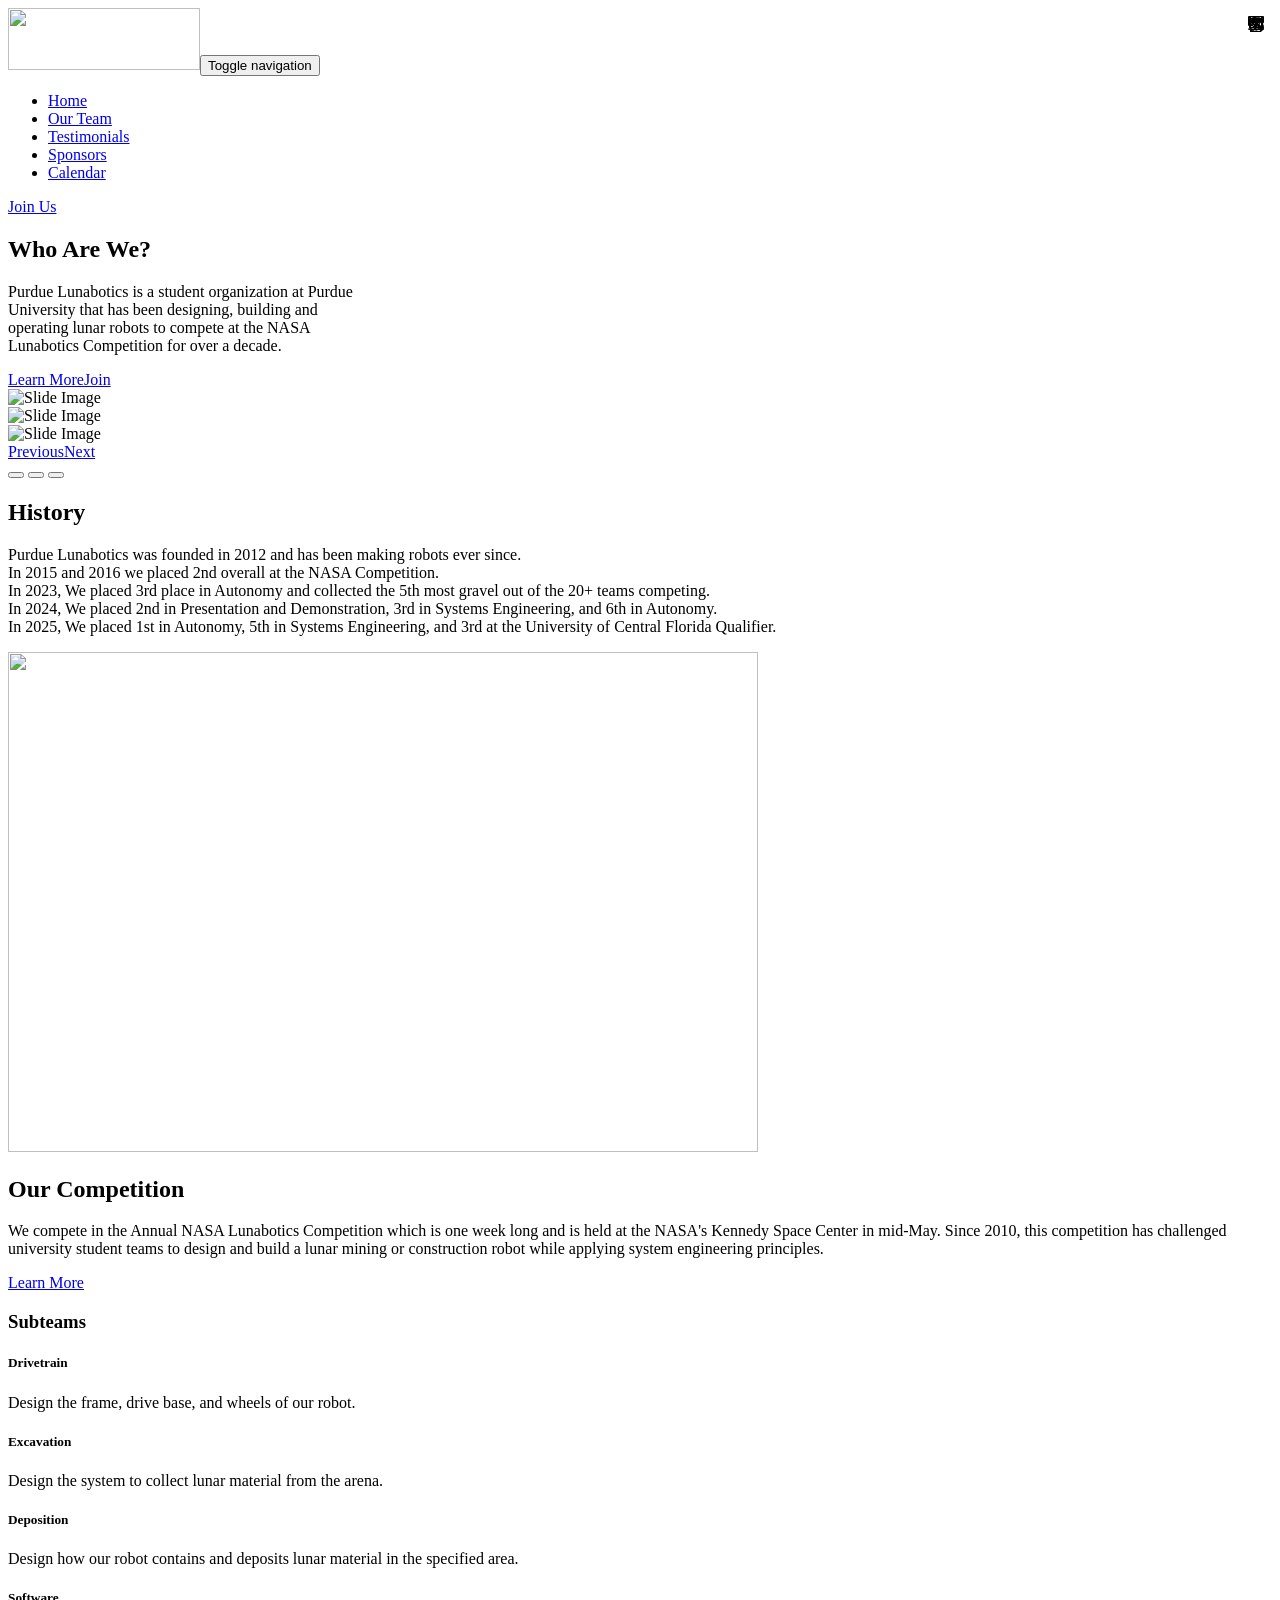
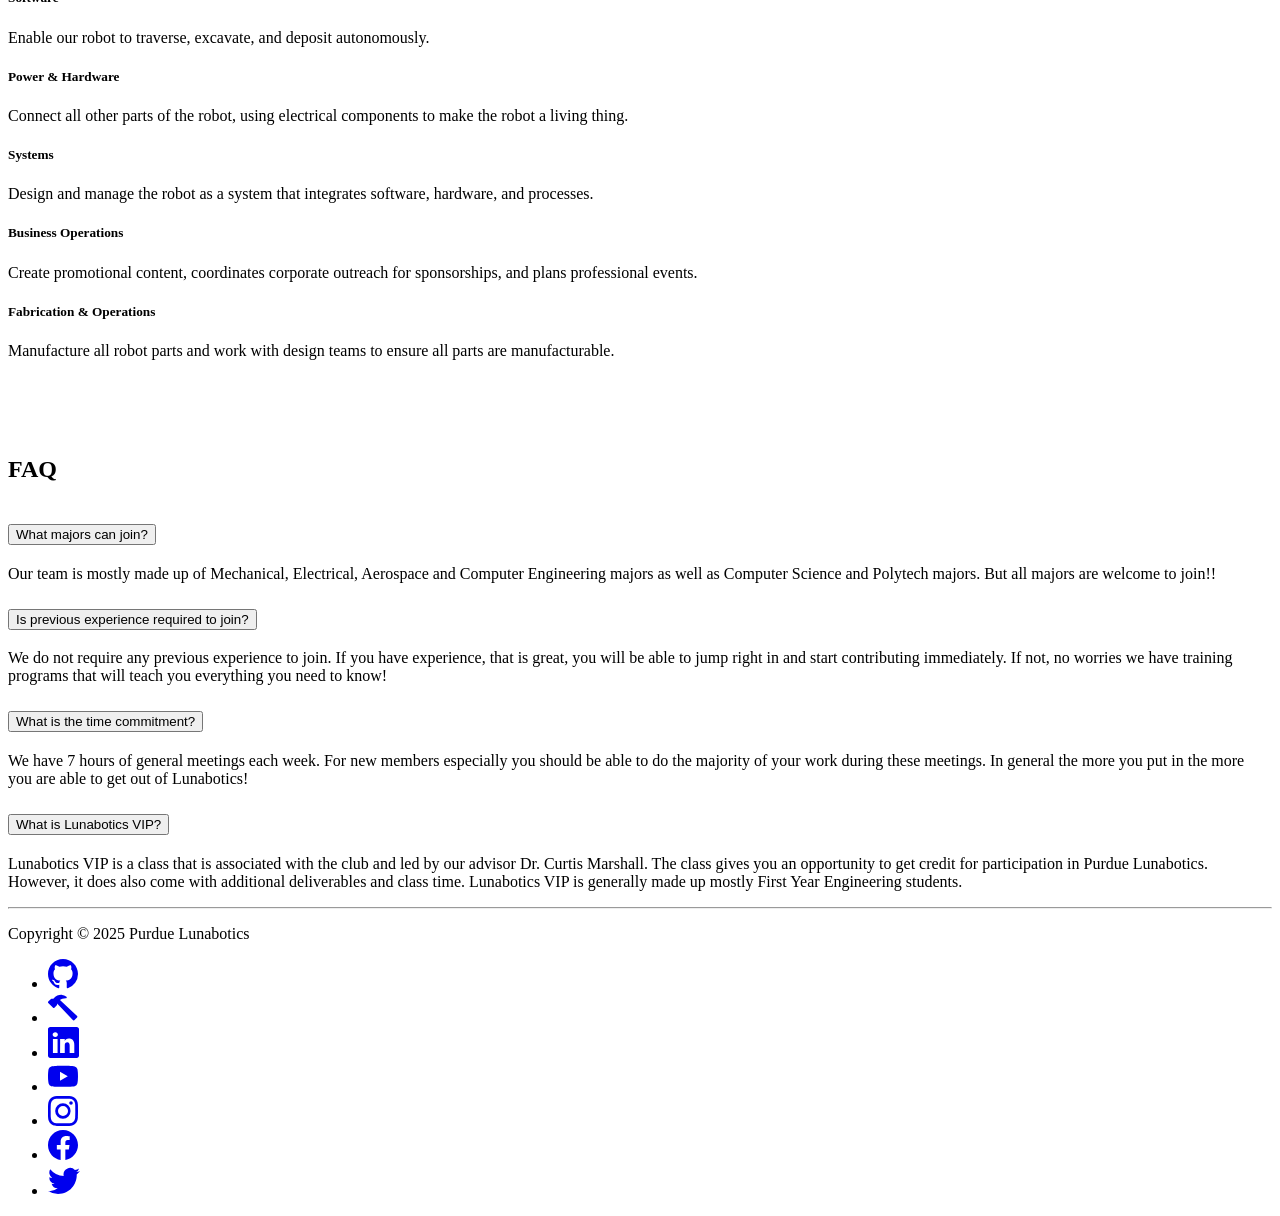
==== index.html @ c5414cf0 "add calendar and github" ====
<!DOCTYPE html>
<html data-bs-theme="light" lang="en">

<head>
    <meta charset="utf-8">
    <meta name="viewport" content="width=device-width, initial-scale=1.0, shrink-to-fit=no">
    <title>Home - Purdue Lunabotics</title>
    <link rel="canonical" href="https://web.ics.purdue.edu/~lunabot/">
    <meta property="og:url" content="https://web.ics.purdue.edu/~lunabot/">
    <meta name="description" content="We are the Purdue University team competing in the NASA Lunabotics Competition, an annual moon mining rover challenge. ">
    <meta property="og:image" content="https://web.ics.purdue.edu/~lunabot/assets/img/Luna Logo Square (1).png">
    <script type="application/ld+json">
        {
            "@context": "http://schema.org",
            "@type": "WebSite",
            "name": "Purdue Lunabotics",
            "url": "https://web.ics.purdue.edu/~lunabot"
        }
    </script>
    <link rel="icon" type="image/png" sizes="960x960" href="assets/img/Luna%20Logo%20Square%20(1).png">
    <link rel="icon" type="image/png" sizes="960x960" href="assets/img/Luna%20Logo%20Square%20(1).png" media="(prefers-color-scheme: dark)">
    <link rel="icon" type="image/png" sizes="960x960" href="assets/img/Luna%20Logo%20Square%20(1).png">
    <link rel="icon" type="image/png" sizes="960x960" href="assets/img/Luna%20Logo%20Square%20(1).png" media="(prefers-color-scheme: dark)">
    <link rel="icon" type="image/png" sizes="960x960" href="assets/img/Luna%20Logo%20Square%20(1).png">
    <link rel="icon" type="image/png" sizes="960x960" href="assets/img/Luna%20Logo%20Square%20(1).png">
    <link rel="icon" type="image/png" sizes="960x960" href="assets/img/Luna%20Logo%20Square%20(1).png">
    <link rel="stylesheet" href="assets/bootstrap/css/bootstrap.min.css">
    <link rel="stylesheet" href="https://fonts.googleapis.com/css?family=Inter:300italic,400italic,600italic,700italic,800italic,400,300,600,700,800&amp;display=swap">
    <link rel="stylesheet" href="assets/fonts/line-awesome.min.css">
    <link rel="stylesheet" href="assets/css/bss-overrides.css">
    <link rel="stylesheet" href="assets/css/accordion-faq-list.css">
    <link rel="stylesheet" href="assets/css/Lightbox-Gallery-baguetteBox.min.css">
</head>

<body>
    <nav class="navbar navbar-expand-md sticky-top py-3 navbar-shrink" id="mainNav">
        <div class="container"><a class="navbar-brand d-flex align-items-center" href="/~lunabot/index.html"><img src="assets/img/LunaLogoTransparentBackground_Best%20Quality%20(1).png" width="192" height="62"></a><button data-bs-toggle="collapse" class="navbar-toggler" data-bs-target="#navcol-1"><span class="visually-hidden">Toggle navigation</span><span class="navbar-toggler-icon"></span></button>
            <div class="collapse navbar-collapse" id="navcol-1">
                <ul class="navbar-nav mx-auto">
                    <li class="nav-item"><a class="nav-link" href="/~lunabot/index.html">Home</a></li>
                    <li class="nav-item"><a class="nav-link" href="/~lunabot/team.html">Our Team</a></li>
                    <li class="nav-item"><a class="nav-link" href="/~lunabot/testimonials.html">Testimonials</a></li>
                    <li class="nav-item"><a class="nav-link" href="/~lunabot/sponsors.html">Sponsors</a></li>
                    <li class="nav-item"><a class="nav-link" href="/~lunabot/calendar.html">Calendar</a></li>
                </ul><a class="btn btn-primary shadow" role="button" href="/~lunabot/join.html">Join Us</a>
            </div>
        </div>
    </nav>
    <header class="bg-primary-gradient"></header>
    <section class="py-5">
        <div class="container py-4 py-xl-5">
            <div class="row gy-4 gy-md-0">
                <div class="col-md-6 text-center text-md-start d-flex d-sm-flex d-md-flex justify-content-center align-items-center justify-content-md-start align-items-md-center justify-content-xl-center">
                    <div style="max-width: 350px;">
                        <h2 class="text-uppercase fw-bold">Who Are We?</h2>
                        <p class="my-3">Purdue Lunabotics is a student organization at Purdue University that has been designing, building and operating lunar robots to compete at the NASA Lunabotics Competition for over a decade.&nbsp;</p><a class="btn btn-primary btn-lg me-2" role="button" href="#history">Learn More</a><a class="btn btn-outline-primary btn-lg" role="button" href="join.html">Join</a>
                    </div>
                </div>
                <div class="col-md-6">
                    <div class="carousel slide" data-bs-ride="false" id="carousel-1">
                        <div class="carousel-inner">
                            <div class="carousel-item active"><img class="img-fluid w-100 d-block" width="750" height="500" src="assets/img/clipboard-image.png" alt="Slide Image"></div>
                            <div class="carousel-item"><img class="img-fluid w-100 d-block" width="1500" height="1000" src="assets/img/clipboard-image-2.png" alt="Slide Image"></div>
                            <div class="carousel-item"><img class="img-fluid w-100 d-block" width="706" height="719" src="assets/img/clipboard-image-1.png" alt="Slide Image"></div>
                        </div>
                        <div><a class="carousel-control-prev" href="#carousel-1" role="button" data-bs-slide="prev"><span class="carousel-control-prev-icon"></span><span class="visually-hidden">Previous</span></a><a class="carousel-control-next" href="#carousel-1" role="button" data-bs-slide="next"><span class="carousel-control-next-icon"></span><span class="visually-hidden">Next</span></a></div>
                        <div class="carousel-indicators"><button type="button" data-bs-target="#carousel-1" data-bs-slide-to="0" class="active"></button> <button type="button" data-bs-target="#carousel-1" data-bs-slide-to="1"></button> <button type="button" data-bs-target="#carousel-1" data-bs-slide-to="2"></button></div>
                    </div>
                </div>
            </div>
        </div>
        <section class="py-4 py-xl-5" id="history">
            <div class="container">
                <div class="bg-dark border rounded border-0 border-dark overflow-hidden">
                    <div class="row g-0 me-0">
                        <div class="col-md-6">
                            <div class="text-white p-4 p-md-5">
                                <h2 class="fw-bold text-white mb-3">History</h2>
                                <p class="mb-4">Purdue Lunabotics was founded in 2012 and has been making robots ever since. <br>In 2015 and 2016 we placed 2nd overall at the NASA Competition.<br>In 2023, We placed 3rd place in Autonomy and collected the 5th most gravel out of the 20+ teams competing.&nbsp;<br>In 2024, We placed 2nd in Presentation and Demonstration, 3rd in Systems Engineering, and 6th in Autonomy.<br>In 2025, We placed 1st in Autonomy, 5th in Systems Engineering, and 3rd at the University of Central Florida Qualifier.</p>
                                <div class="my-3"></div>
                            </div>
                        </div>
                        <div class="col"><img class="img-fluid" width="750" height="500" src="assets/img/clipboard-image-3.png"></div>
                    </div>
                </div>
            </div>
        </section>
        <section class="py-4 py-xl-5">
            <div class="container">
                <div class="text-dark bg-light border rounded border-0 border-light d-flex flex-column justify-content-between flex-lg-row p-4 p-md-5">
                    <div class="pb-2 pb-lg-1">
                        <h2 class="fw-bold mb-2">Our Competition</h2>
                        <p class="pe-6 mb-0">We compete in the Annual NASA Lunabotics Competition which is one week long and is held at the NASA's Kennedy Space Center in mid-May. Since 2010, this competition has challenged university student teams to design and build a lunar mining or construction robot while applying system engineering principles. </p>
                    </div>
                    <div class="w-50 my-2"><a class="btn btn-primary" role="button" href="https://www.nasa.gov/offices/education/centers/kennedy/technology/nasarmc.html" target="_blank">Learn More</a></div>
                </div>
            </div>
        </section>
    </section>
    <section>
        <div class="container py-5 bg-primary-gradient" style="padding-bottom: 140px;margin-bottom: -49px;">
            <div class="row">
                <div class="col-md-8 col-xl-6 text-center mx-auto">
                    <h3 class="fw-bold">Subteams</h3>
                </div>
            </div>
            <div class="p-lg-5 py-5" style="margin-bottom: -46px;">
                <div class="row row-cols-1 row-cols-md-2 mx-auto" style="max-width: 900px;">
                    <div class="col mb-5">
                        <div class="card shadow-sm">
                            <div class="card-body px-4 px-md-5 py-5">
                                <div class="bs-icon-lg d-flex justify-content-center align-items-center mb-3 bs-icon" style="top: 1rem;right: 1rem;position: absolute;"><i class="la la-chain text-success"></i></div>
                                <h5 class="fw-bold card-title">Drivetrain</h5>
                                <p class="text-muted mb-4 card-text">Design the frame, drive base, and wheels of our robot.</p>
                            </div>
                        </div>
                    </div>
                    <div class="col mb-5">
                        <div class="card shadow-sm">
                            <div class="card-body px-4 px-md-5 py-5">
                                <div class="bs-icon-lg d-flex justify-content-center align-items-center mb-3 bs-icon" style="top: 1rem;right: 1rem;position: absolute;"><svg xmlns="http://www.w3.org/2000/svg" width="1em" height="1em" viewBox="0 0 24 24" stroke-width="2" stroke="currentColor" fill="none" stroke-linecap="round" stroke-linejoin="round" class="icon icon-tabler icon-tabler-shovel text-success">
                                        <path stroke="none" d="M0 0h24v24H0z" fill="none"></path>
                                        <path d="M17 4l3 3"></path>
                                        <path d="M18.5 5.5l-8 8"></path>
                                        <path d="M8.276 11.284l4.44 4.44a.968 .968 0 0 1 0 1.369l-2.704 2.704a4.108 4.108 0 0 1 -5.809 -5.81l2.704 -2.703a.968 .968 0 0 1 1.37 0z"></path>
                                    </svg></div>
                                <h5 class="fw-bold card-title">Excavation</h5>
                                <p class="text-muted mb-4 card-text">Design the system to collect lunar material from the arena.</p>
                            </div>
                        </div>
                    </div>
                    <div class="col mb-4">
                        <div class="card shadow-sm">
                            <div class="card-body px-4 px-md-5 py-5">
                                <div class="bs-icon-lg d-flex justify-content-center align-items-center mb-3 bs-icon" style="top: 1rem;right: 1rem;position: absolute;"><svg xmlns="http://www.w3.org/2000/svg" width="1em" height="1em" fill="currentColor" viewBox="0 0 16 16" class="bi bi-bucket text-success">
                                        <path d="M2.522 5H2a.5.5 0 0 0-.494.574l1.372 9.149A1.5 1.5 0 0 0 4.36 16h7.278a1.5 1.5 0 0 0 1.483-1.277l1.373-9.149A.5.5 0 0 0 14 5h-.522A5.5 5.5 0 0 0 2.522 5zm1.005 0a4.5 4.5 0 0 1 8.945 0H3.527zm9.892 1-1.286 8.574a.5.5 0 0 1-.494.426H4.36a.5.5 0 0 1-.494-.426L2.58 6h10.838z"></path>
                                    </svg></div>
                                <h5 class="fw-bold card-title">Deposition</h5>
                                <p class="text-muted mb-4 card-text">Design how our robot contains and deposits lunar material in the specified area.</p>
                            </div>
                        </div>
                    </div>
                    <div class="col mb-4">
                        <div class="card shadow-sm">
                            <div class="card-body px-4 px-md-5 py-5">
                                <div class="bs-icon-lg d-flex justify-content-center align-items-center mb-3 bs-icon" style="top: 1rem;right: 1rem;position: absolute;"><svg xmlns="http://www.w3.org/2000/svg" width="1em" height="1em" fill="currentColor" viewBox="0 0 16 16" class="bi bi-laptop text-success">
                                        <path d="M13.5 3a.5.5 0 0 1 .5.5V11H2V3.5a.5.5 0 0 1 .5-.5zm-11-1A1.5 1.5 0 0 0 1 3.5V12h14V3.5A1.5 1.5 0 0 0 13.5 2zM0 12.5h16a1.5 1.5 0 0 1-1.5 1.5h-13A1.5 1.5 0 0 1 0 12.5"></path>
                                    </svg></div>
                                <h5 class="fw-bold card-title">Software</h5>
                                <p class="text-muted mb-4 card-text">Enable our robot to traverse, excavate, and deposit autonomously.</p>
                            </div>
                        </div>
                    </div>
                    <div class="col mb-4">
                        <div class="card shadow-sm">
                            <div class="card-body px-4 px-md-5 py-5">
                                <div class="bs-icon-lg d-flex justify-content-center align-items-center mb-3 bs-icon" style="top: 1rem;right: 1rem;position: absolute;"><svg xmlns="http://www.w3.org/2000/svg" width="1em" height="1em" fill="currentColor" viewBox="0 0 16 16" class="bi bi-plug text-success">
                                        <path d="M6 0a.5.5 0 0 1 .5.5V3h3V.5a.5.5 0 0 1 1 0V3h1a.5.5 0 0 1 .5.5v3A3.5 3.5 0 0 1 8.5 10c-.002.434-.01.845-.04 1.22-.041.514-.126 1.003-.317 1.424a2.083 2.083 0 0 1-.97 1.028C6.725 13.9 6.169 14 5.5 14c-.998 0-1.61.33-1.974.718A1.922 1.922 0 0 0 3 16H2c0-.616.232-1.367.797-1.968C3.374 13.42 4.261 13 5.5 13c.581 0 .962-.088 1.218-.219.241-.123.4-.3.514-.55.121-.266.193-.621.23-1.09.027-.34.035-.718.037-1.141A3.5 3.5 0 0 1 4 6.5v-3a.5.5 0 0 1 .5-.5h1V.5A.5.5 0 0 1 6 0M5 4v2.5A2.5 2.5 0 0 0 7.5 9h1A2.5 2.5 0 0 0 11 6.5V4z"></path>
                                    </svg></div>
                                <h5 class="fw-bold card-title">Power &amp; Hardware</h5>
                                <p class="text-muted mb-4 card-text">Connect all other parts of the robot, using electrical components to make the robot a living thing.</p>
                            </div>
                        </div>
                    </div>
                    <div class="col mb-4">
                        <div class="card shadow-sm">
                            <div class="card-body px-4 px-md-5 py-5">
                                <div class="bs-icon-lg d-flex justify-content-center align-items-center mb-3 bs-icon" style="top: 1rem;right: 1rem;position: absolute;"><svg xmlns="http://www.w3.org/2000/svg" width="1em" height="1em" fill="currentColor" viewBox="0 0 16 16" class="bi bi-file-text text-success">
                                        <path d="M5 4a.5.5 0 0 0 0 1h6a.5.5 0 0 0 0-1zm-.5 2.5A.5.5 0 0 1 5 6h6a.5.5 0 0 1 0 1H5a.5.5 0 0 1-.5-.5M5 8a.5.5 0 0 0 0 1h6a.5.5 0 0 0 0-1zm0 2a.5.5 0 0 0 0 1h3a.5.5 0 0 0 0-1z"></path>
                                        <path d="M2 2a2 2 0 0 1 2-2h8a2 2 0 0 1 2 2v12a2 2 0 0 1-2 2H4a2 2 0 0 1-2-2zm10-1H4a1 1 0 0 0-1 1v12a1 1 0 0 0 1 1h8a1 1 0 0 0 1-1V2a1 1 0 0 0-1-1"></path>
                                    </svg></div>
                                <h5 class="fw-bold card-title">Systems</h5>
                                <p class="text-muted mb-4 card-text">Design and manage the robot as a system that integrates software, hardware, and processes.</p>
                            </div>
                        </div>
                    </div>
                    <div class="col mb-4">
                        <div class="card shadow-sm">
                            <div class="card-body px-4 px-md-5 py-5">
                                <div class="bs-icon-lg d-flex justify-content-center align-items-center mb-3 bs-icon" style="top: 1rem;right: 1rem;position: absolute;"><svg xmlns="http://www.w3.org/2000/svg" width="1em" height="1em" fill="currentColor" viewBox="0 0 16 16" class="bi bi-cash-coin text-success">
                                        <path fill-rule="evenodd" d="M11 15a4 4 0 1 0 0-8 4 4 0 0 0 0 8m5-4a5 5 0 1 1-10 0 5 5 0 0 1 10 0"></path>
                                        <path d="M9.438 11.944c.047.596.518 1.06 1.363 1.116v.44h.375v-.443c.875-.061 1.386-.529 1.386-1.207 0-.618-.39-.936-1.09-1.1l-.296-.07v-1.2c.376.043.614.248.671.532h.658c-.047-.575-.54-1.024-1.329-1.073V8.5h-.375v.45c-.747.073-1.255.522-1.255 1.158 0 .562.378.92 1.007 1.066l.248.061v1.272c-.384-.058-.639-.27-.696-.563h-.668zm1.36-1.354c-.369-.085-.569-.26-.569-.522 0-.294.216-.514.572-.578v1.1h-.003zm.432.746c.449.104.655.272.655.569 0 .339-.257.571-.709.614v-1.195l.054.012z"></path>
                                        <path d="M1 0a1 1 0 0 0-1 1v8a1 1 0 0 0 1 1h4.083c.058-.344.145-.678.258-1H3a2 2 0 0 0-2-2V3a2 2 0 0 0 2-2h10a2 2 0 0 0 2 2v3.528c.38.34.717.728 1 1.154V1a1 1 0 0 0-1-1z"></path>
                                        <path d="M9.998 5.083 10 5a2 2 0 1 0-3.132 1.65 5.982 5.982 0 0 1 3.13-1.567z"></path>
                                    </svg></div>
                                <h5 class="fw-bold card-title">Business Operations</h5>
                                <p class="text-muted mb-4 card-text">Create promotional content, coordinates corporate outreach for sponsorships, and plans professional events.</p>
                            </div>
                        </div>
                    </div>
                    <div class="col mb-4">
                        <div class="card shadow-sm">
                            <div class="card-body px-4 px-md-5 py-5">
                                <div class="bs-icon-lg d-flex justify-content-center align-items-center mb-3 bs-icon" style="top: 1rem;right: 1rem;position: absolute;"><svg xmlns="http://www.w3.org/2000/svg" width="1em" height="1em" fill="currentColor" viewBox="0 0 16 16" class="bi bi-hammer text-success">
                                        <path d="M9.972 2.508a.5.5 0 0 0-.16-.556l-.178-.129a5.009 5.009 0 0 0-2.076-.783C6.215.862 4.504 1.229 2.84 3.133H1.786a.5.5 0 0 0-.354.147L.146 4.567a.5.5 0 0 0 0 .706l2.571 2.579a.5.5 0 0 0 .708 0l1.286-1.29a.5.5 0 0 0 .146-.353V5.57l8.387 8.873A.5.5 0 0 0 14 14.5l1.5-1.5a.5.5 0 0 0 .017-.689l-9.129-8.63c.747-.456 1.772-.839 3.112-.839a.5.5 0 0 0 .472-.334z"></path>
                                    </svg></div>
                                <h5 class="fw-bold card-title">Fabrication &amp; Operations</h5>
                                <p class="text-muted mb-4 card-text">Manufacture all robot parts and work with design teams to ensure all parts are manufacturable.</p>
                            </div>
                        </div>
                    </div>
                </div>
            </div>
        </div>
    </section>
    <section class="py-5 bg-light">
        <h1 class="text-center text-secondary" style="padding-top: 15px;padding-bottom: 15px;">FAQ</h1>
        <div class="container">
            <div class="row">
                <div class="col-md-6 offset-md-3">
                    <div id="faqlist" class="accordion accordion-flush">
                        <div class="accordion-item">
                            <h2 class="accordion-header"><button class="btn btn-primary accordion-button collapsed" type="button" data-bs-toggle="collapse" data-bs-target="#content-accordion-1">What majors can join?</button></h2>
                            <div id="content-accordion-1" class="accordion-collapse collapse" data-bs-parent="#faqlist">
                                <p class="accordion-body"><span style="color: rgb(0, 0, 0);">Our team is mostly made up of Mechanical, Electrical, Aerospace and Computer Engineering majors as well as Computer Science and Polytech majors. But all majors are welcome to join!!</span></p>
                            </div>
                        </div>
                        <div class="accordion-item">
                            <h2 class="accordion-header"><button class="btn btn-primary accordion-button collapsed" type="button" data-bs-toggle="collapse" data-bs-target="#content-accordion-2">Is previous experience required to join?</button></h2>
                            <div id="content-accordion-2" class="accordion-collapse collapse" data-bs-parent="#faqlist">
                                <p class="accordion-body"><span style="color: rgb(0, 0, 0);">We do not require any previous experience to join. If you have experience, that is great, you will be able to jump right in and start contributing immediately. If not, no worries we have training programs that will teach you everything you need to know!</span></p>
                            </div>
                        </div>
                        <div class="accordion-item">
                            <h2 class="accordion-header"><button class="btn btn-primary accordion-button collapsed" type="button" data-bs-toggle="collapse" data-bs-target="#content-accordion-3">What is the time commitment?</button></h2>
                            <div id="content-accordion-3" class="accordion-collapse collapse" data-bs-parent="#faqlist">
                                <p class="accordion-body"><span style="color: rgb(0, 0, 0);">We have 7 hours of general meetings each week. For new members especially you should be able to do the majority of your work during these meetings. In general the more you put in the more you are able to get out of Lunabotics!&nbsp;</span></p>
                            </div>
                        </div>
                        <div class="accordion-item">
                            <h2 class="accordion-header"><button class="btn btn-primary accordion-button collapsed" type="button" data-bs-toggle="collapse" data-bs-target="#content-accordion-4">What is Lunabotics VIP?</button></h2>
                            <div id="content-accordion-4" class="accordion-collapse collapse" data-bs-parent="#faqlist">
                                <p class="accordion-body"><span style="color: rgb(0, 0, 0);">Lunabotics VIP is a class that is associated with the club and led by our advisor Dr. Curtis Marshall. The class gives you an opportunity to get credit for participation in Purdue Lunabotics. However, it does also come with additional deliverables and class time. Lunabotics VIP is generally made up mostly First Year Engineering students.</span></p>
                            </div>
                        </div>
                    </div>
                </div>
            </div>
        </div>
    </section>
    <footer class="bg-primary-gradient">
        <div class="container py-4 py-lg-5">
            <hr>
            <div class="text-muted d-flex justify-content-between align-items-center pt-3">
                <p class="mb-0">Copyright © 2025 Purdue Lunabotics</p>
                <ul class="list-inline mb-0">
                    <li class="list-inline-item"><a href="https://github.com/PurdueLunabotics/purdue_lunabotics" target="_blank"><svg xmlns="http://www.w3.org/2000/svg" width="1em" height="1em" fill="currentColor" viewBox="0 0 16 16" class="bi bi-github" style="font-size: 30px;">
                                <path d="M8 0C3.58 0 0 3.58 0 8c0 3.54 2.29 6.53 5.47 7.59.4.07.55-.17.55-.38 0-.19-.01-.82-.01-1.49-2.01.37-2.53-.49-2.69-.94-.09-.23-.48-.94-.82-1.13-.28-.15-.68-.52-.01-.53.63-.01 1.08.58 1.23.82.72 1.21 1.87.87 2.33.66.07-.52.28-.87.51-1.07-1.78-.2-3.64-.89-3.64-3.95 0-.87.31-1.59.82-2.15-.08-.2-.36-1.02.08-2.12 0 0 .67-.21 2.2.82.64-.18 1.32-.27 2-.27.68 0 1.36.09 2 .27 1.53-1.04 2.2-.82 2.2-.82.44 1.1.16 1.92.08 2.12.51.56.82 1.27.82 2.15 0 3.07-1.87 3.75-3.65 3.95.29.25.54.73.54 1.48 0 1.07-.01 1.93-.01 2.2 0 .21.15.46.55.38A8.012 8.012 0 0 0 16 8c0-4.42-3.58-8-8-8"></path>
                            </svg></a></li>
                    <li class="list-inline-item"><a href="https://boilerlink.purdue.edu/organization/lunabotics" target="_blank"><svg xmlns="http://www.w3.org/2000/svg" width="1em" height="1em" fill="currentColor" viewBox="0 0 16 16" class="bi bi-hammer" style="font-size: 30px;">
                                <path d="M9.972 2.508a.5.5 0 0 0-.16-.556l-.178-.129a5.009 5.009 0 0 0-2.076-.783C6.215.862 4.504 1.229 2.84 3.133H1.786a.5.5 0 0 0-.354.147L.146 4.567a.5.5 0 0 0 0 .706l2.571 2.579a.5.5 0 0 0 .708 0l1.286-1.29a.5.5 0 0 0 .146-.353V5.57l8.387 8.873A.5.5 0 0 0 14 14.5l1.5-1.5a.5.5 0 0 0 .017-.689l-9.129-8.63c.747-.456 1.772-.839 3.112-.839a.5.5 0 0 0 .472-.334z"></path>
                            </svg></a></li>
                    <li class="list-inline-item"><a href="https://www.linkedin.com/company/purdue-lunabotics/posts/" target="_blank"><svg xmlns="http://www.w3.org/2000/svg" width="1em" height="1em" fill="currentColor" viewBox="0 0 16 16" class="bi bi-linkedin" style="font-size: 31px;">
                                <path d="M0 1.146C0 .513.526 0 1.175 0h13.65C15.474 0 16 .513 16 1.146v13.708c0 .633-.526 1.146-1.175 1.146H1.175C.526 16 0 15.487 0 14.854V1.146zm4.943 12.248V6.169H2.542v7.225h2.401m-1.2-8.212c.837 0 1.358-.554 1.358-1.248-.015-.709-.52-1.248-1.342-1.248-.822 0-1.359.54-1.359 1.248 0 .694.521 1.248 1.327 1.248h.016zm4.908 8.212V9.359c0-.216.016-.432.08-.586.173-.431.568-.878 1.232-.878.869 0 1.216.662 1.216 1.634v3.865h2.401V9.25c0-2.22-1.184-3.252-2.764-3.252-1.274 0-1.845.7-2.165 1.193v.025h-.016a5.54 5.54 0 0 1 .016-.025V6.169h-2.4c.03.678 0 7.225 0 7.225h2.4"></path>
                            </svg></a></li>
                    <li class="list-inline-item"><a href="https://www.youtube.com/@purduelunabotics" target="_blank"><svg xmlns="http://www.w3.org/2000/svg" width="1em" height="1em" fill="currentColor" viewBox="0 0 16 16" class="bi bi-youtube" style="font-size: 30px;">
                                <path d="M8.051 1.999h.089c.822.003 4.987.033 6.11.335a2.01 2.01 0 0 1 1.415 1.42c.101.38.172.883.22 1.402l.01.104.022.26.008.104c.065.914.073 1.77.074 1.957v.075c-.001.194-.01 1.108-.082 2.06l-.008.105-.009.104c-.05.572-.124 1.14-.235 1.558a2.007 2.007 0 0 1-1.415 1.42c-1.16.312-5.569.334-6.18.335h-.142c-.309 0-1.587-.006-2.927-.052l-.17-.006-.087-.004-.171-.007-.171-.007c-1.11-.049-2.167-.128-2.654-.26a2.007 2.007 0 0 1-1.415-1.419c-.111-.417-.185-.986-.235-1.558L.09 9.82l-.008-.104A31.4 31.4 0 0 1 0 7.68v-.123c.002-.215.01-.958.064-1.778l.007-.103.003-.052.008-.104.022-.26.01-.104c.048-.519.119-1.023.22-1.402a2.007 2.007 0 0 1 1.415-1.42c.487-.13 1.544-.21 2.654-.26l.17-.007.172-.006.086-.003.171-.007A99.788 99.788 0 0 1 7.858 2h.193zM6.4 5.209v4.818l4.157-2.408z"></path>
                            </svg></a></li>
                    <li class="list-inline-item"><a href="https://www.instagram.com/purduelunabotics/" target="_blank"><svg xmlns="http://www.w3.org/2000/svg" width="1em" height="1em" fill="currentColor" viewBox="0 0 16 16" class="bi bi-instagram" style="font-size: 30px;">
                                <path d="M8 0C5.829 0 5.556.01 4.703.048 3.85.088 3.269.222 2.76.42a3.917 3.917 0 0 0-1.417.923A3.927 3.927 0 0 0 .42 2.76C.222 3.268.087 3.85.048 4.7.01 5.555 0 5.827 0 8.001c0 2.172.01 2.444.048 3.297.04.852.174 1.433.372 1.942.205.526.478.972.923 1.417.444.445.89.719 1.416.923.51.198 1.09.333 1.942.372C5.555 15.99 5.827 16 8 16s2.444-.01 3.298-.048c.851-.04 1.434-.174 1.943-.372a3.916 3.916 0 0 0 1.416-.923c.445-.445.718-.891.923-1.417.197-.509.332-1.09.372-1.942C15.99 10.445 16 10.173 16 8s-.01-2.445-.048-3.299c-.04-.851-.175-1.433-.372-1.941a3.926 3.926 0 0 0-.923-1.417A3.911 3.911 0 0 0 13.24.42c-.51-.198-1.092-.333-1.943-.372C10.443.01 10.172 0 7.998 0h.003zm-.717 1.442h.718c2.136 0 2.389.007 3.232.046.78.035 1.204.166 1.486.275.373.145.64.319.92.599.28.28.453.546.598.92.11.281.24.705.275 1.485.039.843.047 1.096.047 3.231s-.008 2.389-.047 3.232c-.035.78-.166 1.203-.275 1.485a2.47 2.47 0 0 1-.599.919c-.28.28-.546.453-.92.598-.28.11-.704.24-1.485.276-.843.038-1.096.047-3.232.047s-2.39-.009-3.233-.047c-.78-.036-1.203-.166-1.485-.276a2.478 2.478 0 0 1-.92-.598 2.48 2.48 0 0 1-.6-.92c-.109-.281-.24-.705-.275-1.485-.038-.843-.046-1.096-.046-3.233 0-2.136.008-2.388.046-3.231.036-.78.166-1.204.276-1.486.145-.373.319-.64.599-.92.28-.28.546-.453.92-.598.282-.11.705-.24 1.485-.276.738-.034 1.024-.044 2.515-.045v.002zm4.988 1.328a.96.96 0 1 0 0 1.92.96.96 0 0 0 0-1.92zm-4.27 1.122a4.109 4.109 0 1 0 0 8.217 4.109 4.109 0 0 0 0-8.217zm0 1.441a2.667 2.667 0 1 1 0 5.334 2.667 2.667 0 0 1 0-5.334"></path>
                            </svg></a></li>
                    <li class="list-inline-item"><a href="https://www.facebook.com/purduelunabotics" target="_blank"><svg xmlns="http://www.w3.org/2000/svg" width="1em" height="1em" fill="currentColor" viewBox="0 0 16 16" class="bi bi-facebook" style="font-size: 30px;">
                                <path d="M16 8.049c0-4.446-3.582-8.05-8-8.05C3.58 0-.002 3.603-.002 8.05c0 4.017 2.926 7.347 6.75 7.951v-5.625h-2.03V8.05H6.75V6.275c0-2.017 1.195-3.131 3.022-3.131.876 0 1.791.157 1.791.157v1.98h-1.009c-.993 0-1.303.621-1.303 1.258v1.51h2.218l-.354 2.326H9.25V16c3.824-.604 6.75-3.934 6.75-7.951"></path>
                            </svg></a></li>
                    <li class="list-inline-item"><a href="https://x.com/PurdueLunabotic" target="_blank"><svg xmlns="http://www.w3.org/2000/svg" width="1em" height="1em" fill="currentColor" viewBox="0 0 16 16" class="bi bi-twitter" style="font-size: 32px;">
                                <path d="M5.026 15c6.038 0 9.341-5.003 9.341-9.334 0-.14 0-.282-.006-.422A6.685 6.685 0 0 0 16 3.542a6.658 6.658 0 0 1-1.889.518 3.301 3.301 0 0 0 1.447-1.817 6.533 6.533 0 0 1-2.087.793A3.286 3.286 0 0 0 7.875 6.03a9.325 9.325 0 0 1-6.767-3.429 3.289 3.289 0 0 0 1.018 4.382A3.323 3.323 0 0 1 .64 6.575v.045a3.288 3.288 0 0 0 2.632 3.218 3.203 3.203 0 0 1-.865.115 3.23 3.23 0 0 1-.614-.057 3.283 3.283 0 0 0 3.067 2.277A6.588 6.588 0 0 1 .78 13.58a6.32 6.32 0 0 1-.78-.045A9.344 9.344 0 0 0 5.026 15"></path>
                            </svg></a></li>
                </ul>
            </div>
        </div>
    </footer>
    <script src="assets/bootstrap/js/bootstrap.min.js"></script>
    <script src="assets/js/bold-and-bright.js"></script>
    <script src="assets/js/Lightbox-Gallery-baguetteBox.min.js"></script>
    <script src="assets/js/Lightbox-Gallery.js"></script>
</body>

</html>
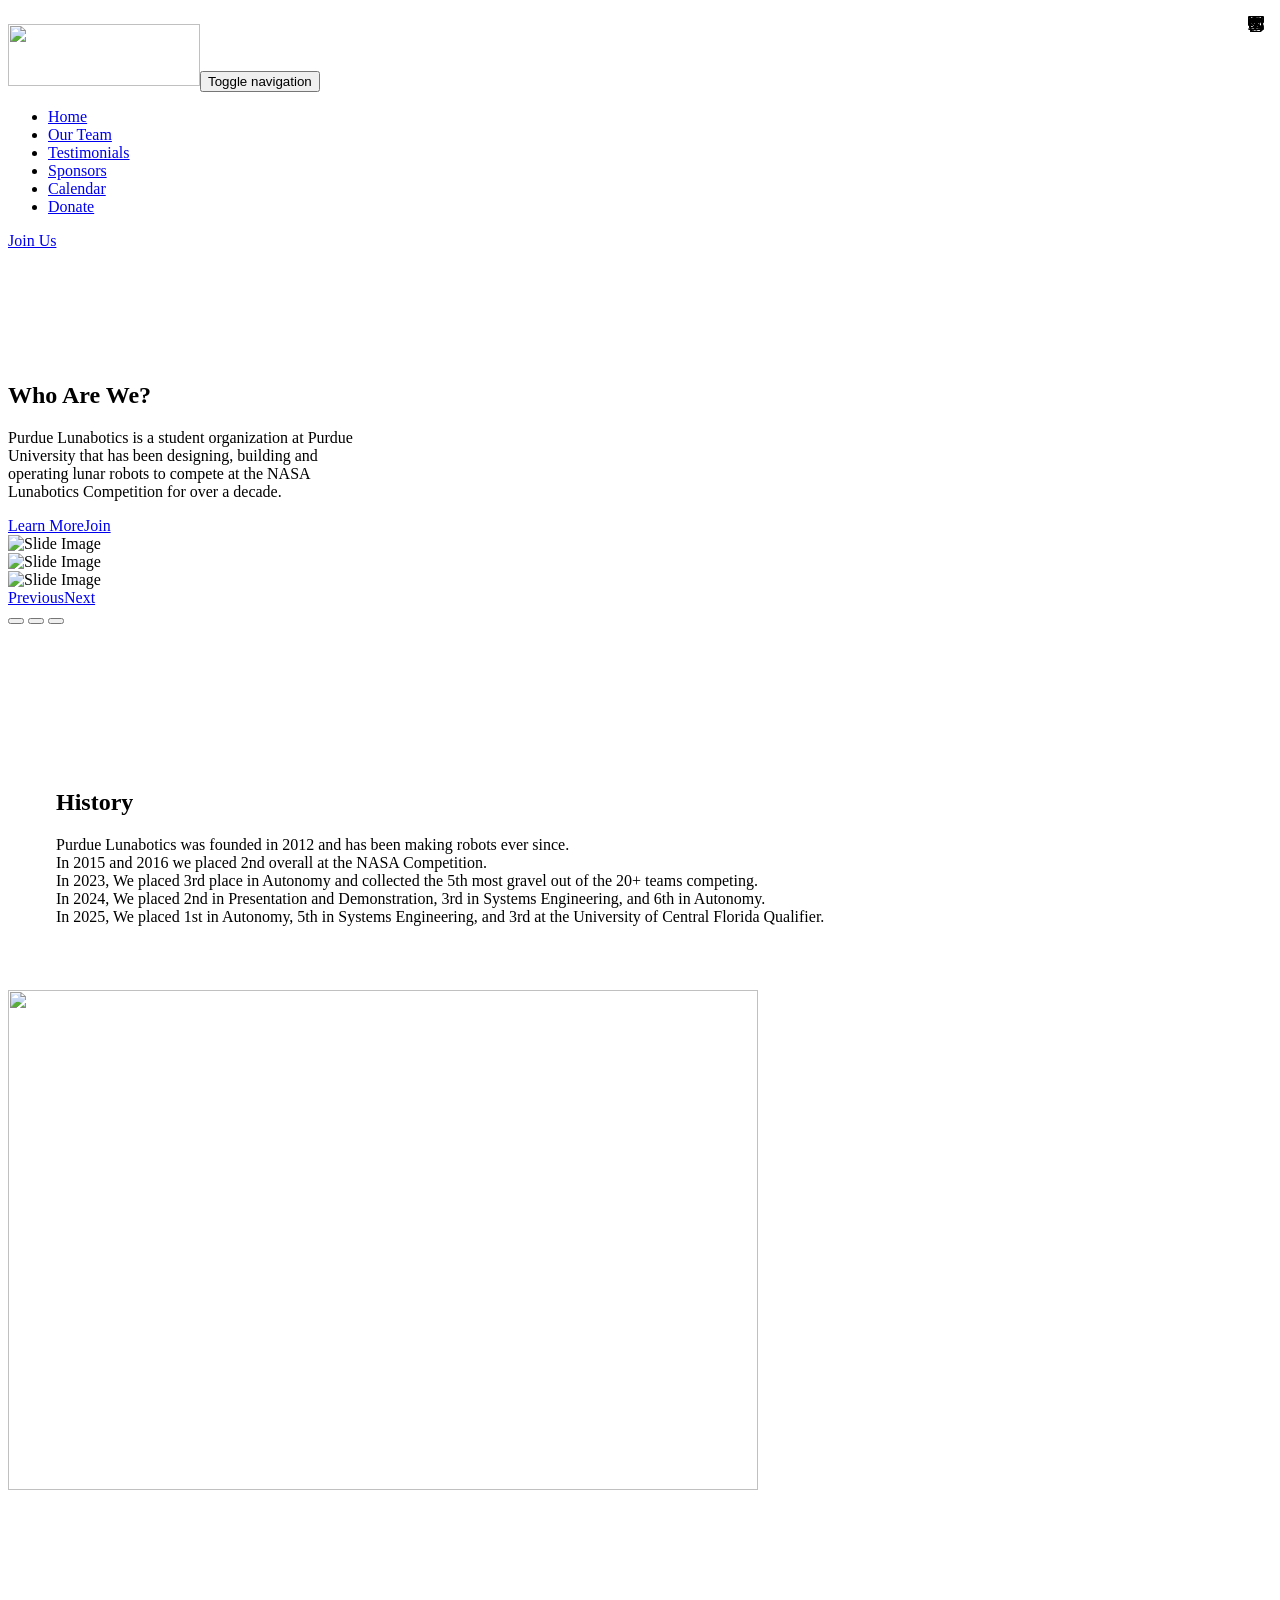
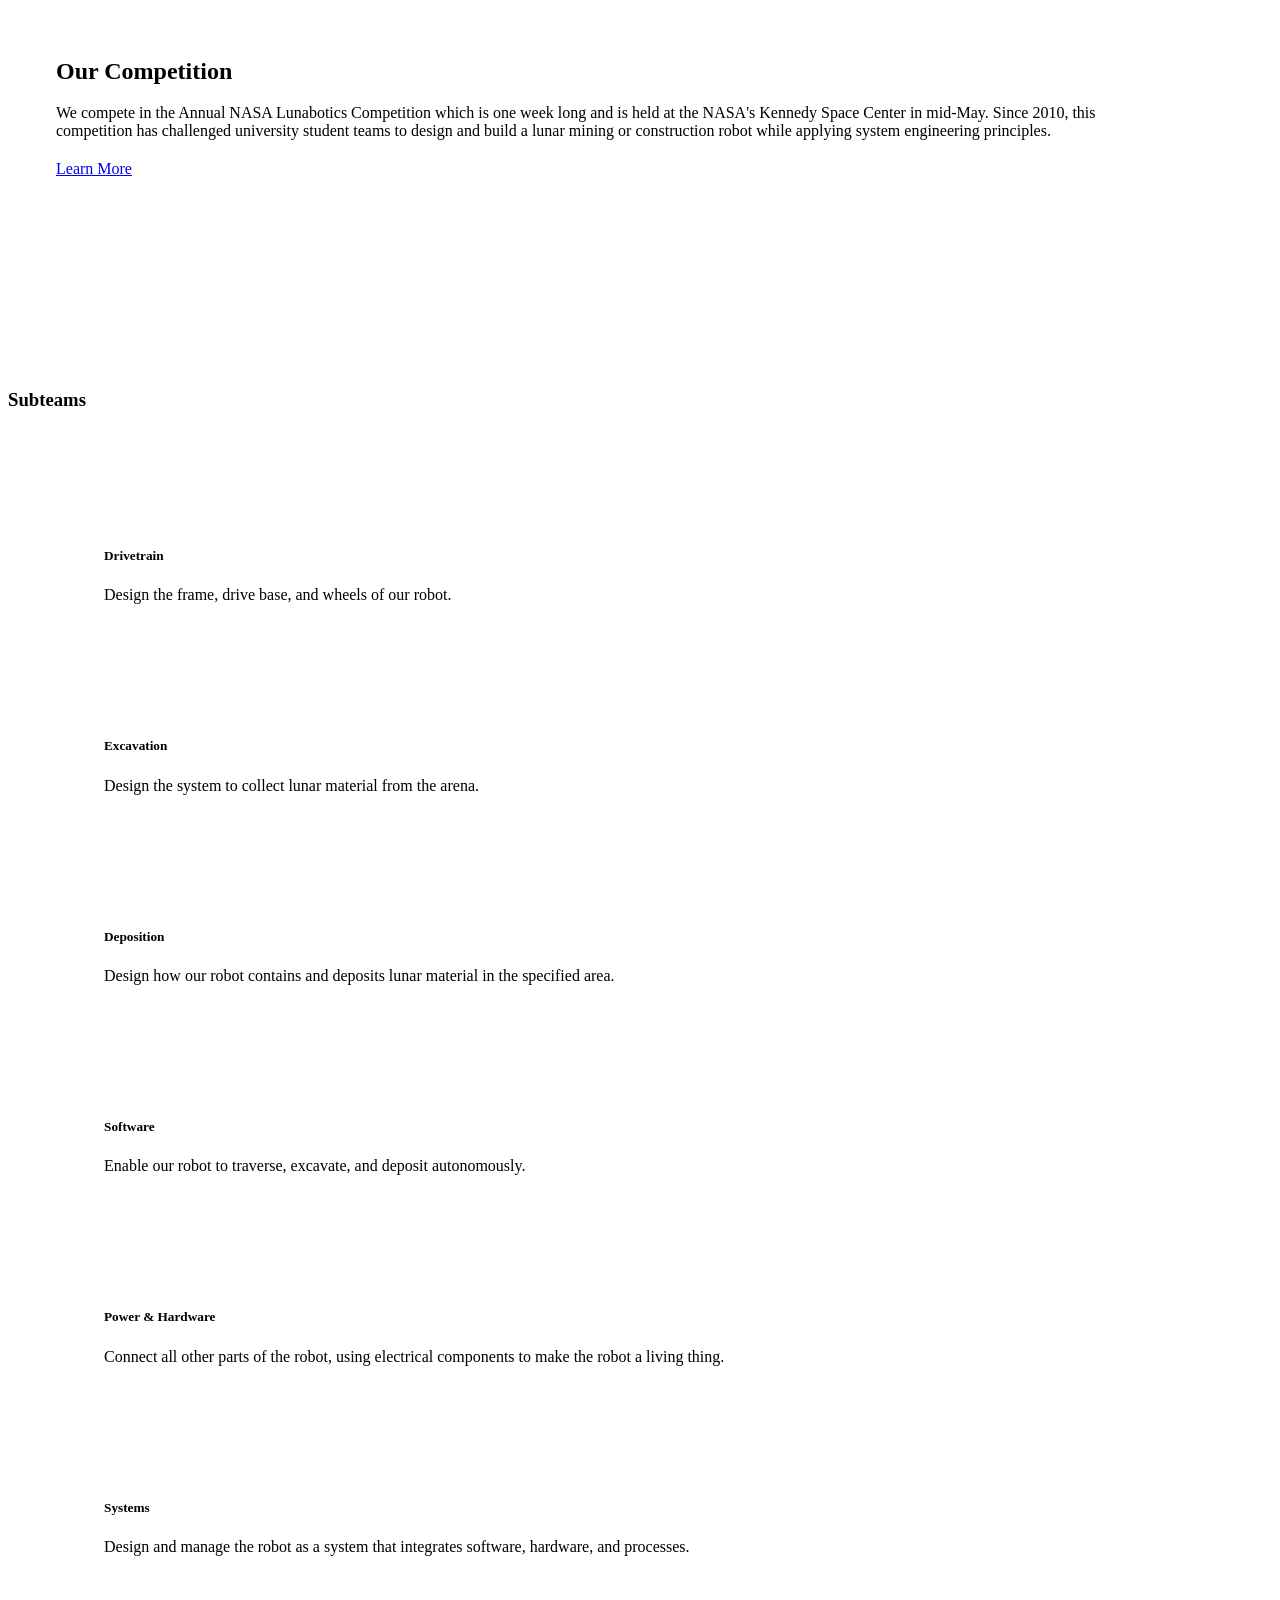
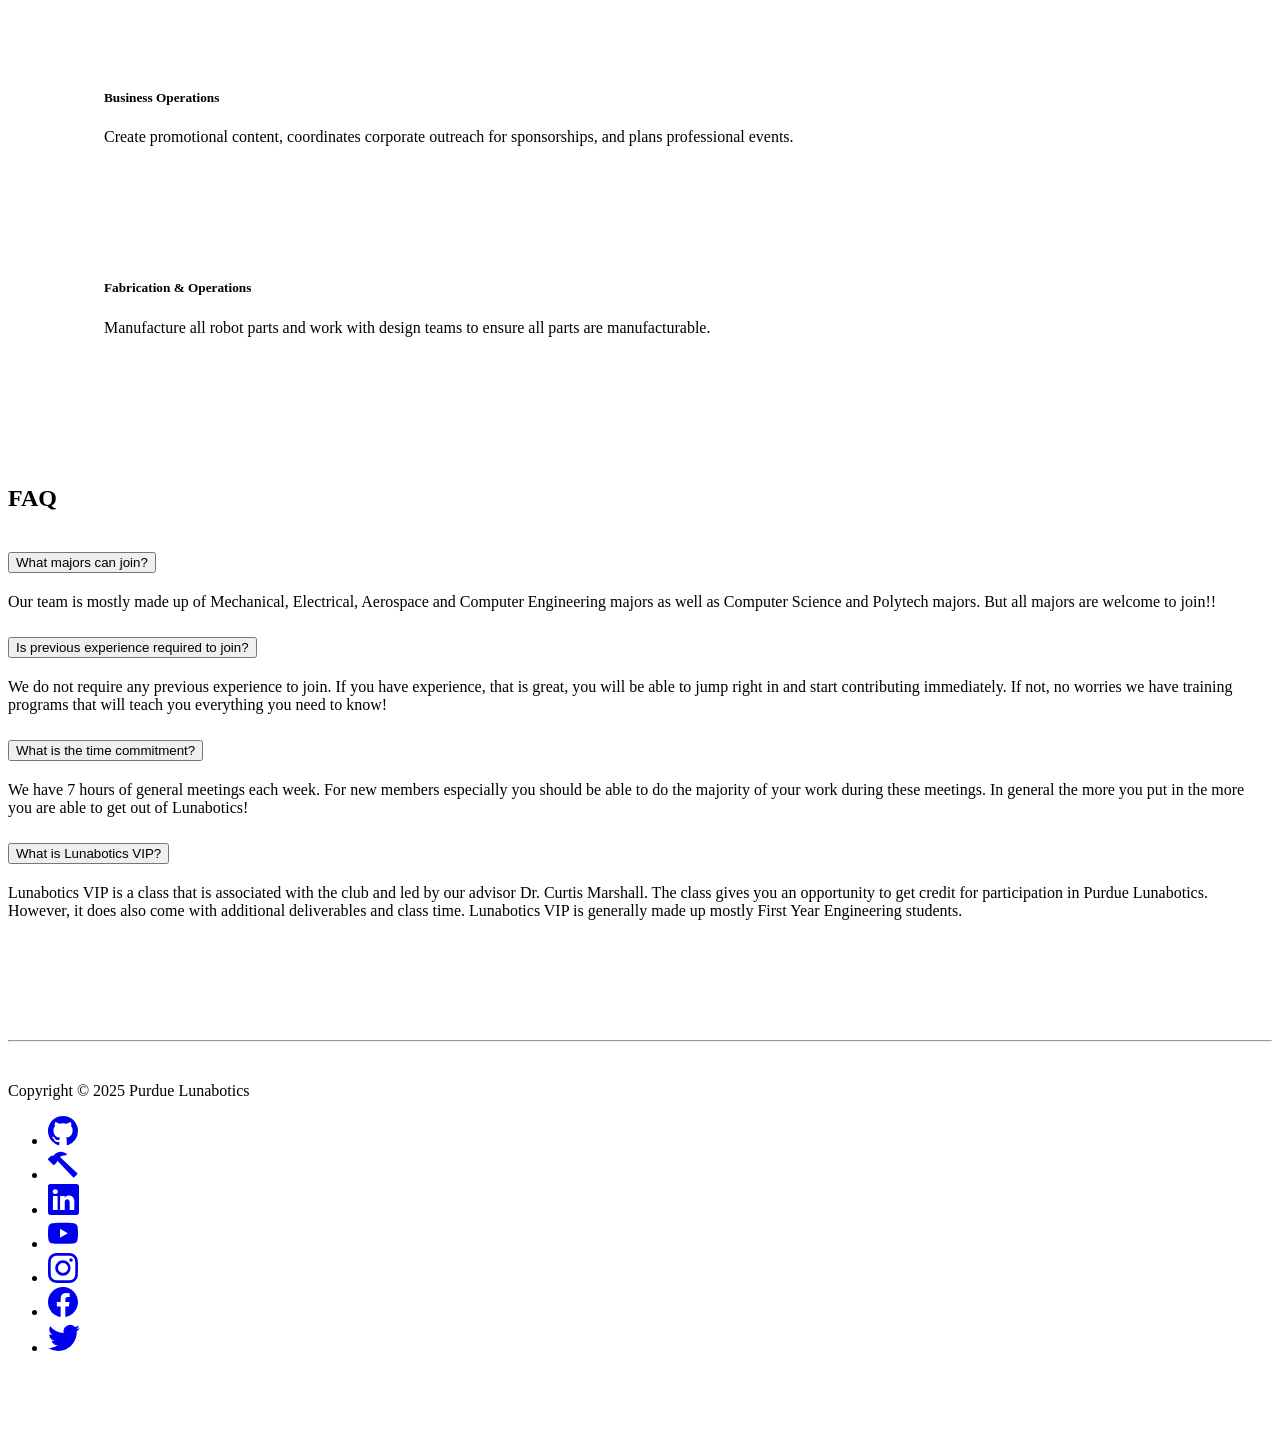
==== commit 71b1c052: "Add donate page" ====
--- a/index.html
+++ b/index.html
@@ -42,6 +42,7 @@
                     <li class="nav-item"><a class="nav-link" href="/~lunabot/testimonials.html">Testimonials</a></li>
                     <li class="nav-item"><a class="nav-link" href="/~lunabot/sponsors.html">Sponsors</a></li>
                     <li class="nav-item"><a class="nav-link" href="/~lunabot/calendar.html">Calendar</a></li>
+                    <li class="nav-item"><a class="nav-link" href="/~lunabot/donate.html">Donate</a></li>
                 </ul><a class="btn btn-primary shadow" role="button" href="/~lunabot/join.html">Join Us</a>
             </div>
         </div>
--- a/assets/css/bss-overrides.css
+++ b/assets/css/bss-overrides.css
@@ -0,0 +1,287 @@
+:root, [data-bs-theme=light] {
+  --bs-primary: #cfb991;
+  --bs-primary-rgb: 207,185,145;
+  --bs-primary-text-emphasis: #534A3A;
+  --bs-primary-bg-subtle: #F5F1E9;
+  --bs-primary-border-subtle: #ECE3D3;
+  --bs-secondary: #000000;
+  --bs-secondary-rgb: 0,0,0;
+  --bs-secondary-text-emphasis: #000000;
+  --bs-secondary-bg-subtle: #CCCCCC;
+  --bs-secondary-border-subtle: #999999;
+  --bs-success: #ddb945;
+  --bs-success-rgb: 221,185,69;
+  --bs-success-text-emphasis: #584A1C;
+  --bs-success-bg-subtle: #F8F1DA;
+  --bs-success-border-subtle: #F1E3B5;
+  --bs-info: #c4bfc0;
+  --bs-info-rgb: 196,191,192;
+  --bs-info-text-emphasis: #4E4C4D;
+  --bs-info-bg-subtle: #F3F2F2;
+  --bs-info-border-subtle: #E7E5E6;
+  --bs-warning: #6f727b;
+  --bs-warning-rgb: 111,114,123;
+  --bs-warning-text-emphasis: #2C2E31;
+  --bs-warning-bg-subtle: #E2E3E5;
+  --bs-warning-border-subtle: #C5C7CA;
+  --bs-link-color: #8e6f3e;
+  --bs-link-color-rgb: 142,111,62;
+  --bs-link-hover-color: #cfb991;
+  --bs-link-hover-color-rgb: 207,185,145;
+}
+
+.btn-primary {
+  --bs-btn-color: #000000;
+  --bs-btn-bg: #cfb991;
+  --bs-btn-border-color: #cfb991;
+  --bs-btn-hover-color: #000000;
+  --bs-btn-hover-bg: #D6C4A2;
+  --bs-btn-hover-border-color: #D4C09C;
+  --bs-btn-focus-shadow-rgb: 31,28,22;
+  --bs-btn-active-color: #000000;
+  --bs-btn-active-bg: #D9C7A7;
+  --bs-btn-active-border-color: #D4C09C;
+  --bs-btn-disabled-color: #000000;
+  --bs-btn-disabled-bg: #cfb991;
+  --bs-btn-disabled-border-color: #cfb991;
+}
+
+.btn-outline-primary {
+  --bs-btn-color: #cfb991;
+  --bs-btn-border-color: #cfb991;
+  --bs-btn-focus-shadow-rgb: 207,185,145;
+  --bs-btn-hover-color: #000000;
+  --bs-btn-hover-bg: #cfb991;
+  --bs-btn-hover-border-color: #cfb991;
+  --bs-btn-active-color: #000000;
+  --bs-btn-active-bg: #cfb991;
+  --bs-btn-active-border-color: #cfb991;
+  --bs-btn-disabled-color: #cfb991;
+  --bs-btn-disabled-bg: transparent;
+  --bs-btn-disabled-border-color: #cfb991;
+}
+
+.btn-secondary {
+  --bs-btn-color: #fff;
+  --bs-btn-bg: #000000;
+  --bs-btn-border-color: #000000;
+  --bs-btn-hover-color: #fff;
+  --bs-btn-hover-bg: #000000;
+  --bs-btn-hover-border-color: #000000;
+  --bs-btn-focus-shadow-rgb: 217,217,217;
+  --bs-btn-active-color: #fff;
+  --bs-btn-active-bg: #000000;
+  --bs-btn-active-border-color: #000000;
+  --bs-btn-disabled-color: #fff;
+  --bs-btn-disabled-bg: #000000;
+  --bs-btn-disabled-border-color: #000000;
+}
+
+.btn-outline-secondary {
+  --bs-btn-color: #000000;
+  --bs-btn-border-color: #000000;
+  --bs-btn-focus-shadow-rgb: 0,0,0;
+  --bs-btn-hover-color: #fff;
+  --bs-btn-hover-bg: #000000;
+  --bs-btn-hover-border-color: #000000;
+  --bs-btn-active-color: #fff;
+  --bs-btn-active-bg: #000000;
+  --bs-btn-active-border-color: #000000;
+  --bs-btn-disabled-color: #000000;
+  --bs-btn-disabled-bg: transparent;
+  --bs-btn-disabled-border-color: #000000;
+}
+
+.btn-success {
+  --bs-btn-color: #000000;
+  --bs-btn-bg: #ddb945;
+  --bs-btn-border-color: #ddb945;
+  --bs-btn-hover-color: #000000;
+  --bs-btn-hover-bg: #E2C461;
+  --bs-btn-hover-border-color: #E0C058;
+  --bs-btn-focus-shadow-rgb: 33,28,10;
+  --bs-btn-active-color: #000000;
+  --bs-btn-active-bg: #E4C76A;
+  --bs-btn-active-border-color: #E0C058;
+  --bs-btn-disabled-color: #000000;
+  --bs-btn-disabled-bg: #ddb945;
+  --bs-btn-disabled-border-color: #ddb945;
+}
+
+.btn-outline-success {
+  --bs-btn-color: #ddb945;
+  --bs-btn-border-color: #ddb945;
+  --bs-btn-focus-shadow-rgb: 221,185,69;
+  --bs-btn-hover-color: #000000;
+  --bs-btn-hover-bg: #ddb945;
+  --bs-btn-hover-border-color: #ddb945;
+  --bs-btn-active-color: #000000;
+  --bs-btn-active-bg: #ddb945;
+  --bs-btn-active-border-color: #ddb945;
+  --bs-btn-disabled-color: #ddb945;
+  --bs-btn-disabled-bg: transparent;
+  --bs-btn-disabled-border-color: #ddb945;
+}
+
+.btn-info {
+  --bs-btn-color: #000000;
+  --bs-btn-bg: #c4bfc0;
+  --bs-btn-border-color: #c4bfc0;
+  --bs-btn-hover-color: #000000;
+  --bs-btn-hover-bg: #CDC9C9;
+  --bs-btn-hover-border-color: #CAC5C6;
+  --bs-btn-focus-shadow-rgb: 29,29,29;
+  --bs-btn-active-color: #000000;
+  --bs-btn-active-bg: #D0CCCD;
+  --bs-btn-active-border-color: #CAC5C6;
+  --bs-btn-disabled-color: #000000;
+  --bs-btn-disabled-bg: #c4bfc0;
+  --bs-btn-disabled-border-color: #c4bfc0;
+}
+
+.btn-outline-info {
+  --bs-btn-color: #c4bfc0;
+  --bs-btn-border-color: #c4bfc0;
+  --bs-btn-focus-shadow-rgb: 196,191,192;
+  --bs-btn-hover-color: #000000;
+  --bs-btn-hover-bg: #c4bfc0;
+  --bs-btn-hover-border-color: #c4bfc0;
+  --bs-btn-active-color: #000000;
+  --bs-btn-active-bg: #c4bfc0;
+  --bs-btn-active-border-color: #c4bfc0;
+  --bs-btn-disabled-color: #c4bfc0;
+  --bs-btn-disabled-bg: transparent;
+  --bs-btn-disabled-border-color: #c4bfc0;
+}
+
+.btn-warning {
+  --bs-btn-color: #fff;
+  --bs-btn-bg: #6f727b;
+  --bs-btn-border-color: #6f727b;
+  --bs-btn-hover-color: #fff;
+  --bs-btn-hover-bg: #5E6169;
+  --bs-btn-hover-border-color: #595B62;
+  --bs-btn-focus-shadow-rgb: 233,234,235;
+  --bs-btn-active-color: #fff;
+  --bs-btn-active-bg: #595B62;
+  --bs-btn-active-border-color: #53565C;
+  --bs-btn-disabled-color: #fff;
+  --bs-btn-disabled-bg: #6f727b;
+  --bs-btn-disabled-border-color: #6f727b;
+}
+
+.btn-outline-warning {
+  --bs-btn-color: #6f727b;
+  --bs-btn-border-color: #6f727b;
+  --bs-btn-focus-shadow-rgb: 111,114,123;
+  --bs-btn-hover-color: #fff;
+  --bs-btn-hover-bg: #6f727b;
+  --bs-btn-hover-border-color: #6f727b;
+  --bs-btn-active-color: #fff;
+  --bs-btn-active-bg: #6f727b;
+  --bs-btn-active-border-color: #6f727b;
+  --bs-btn-disabled-color: #6f727b;
+  --bs-btn-disabled-bg: transparent;
+  --bs-btn-disabled-border-color: #6f727b;
+}
+
+.p-3 {
+  padding: 1rem !important;
+}
+
+.p-4 {
+  padding: 1.5rem !important;
+}
+
+.px-4 {
+  padding-right: 1.5rem !important;
+  padding-left: 1.5rem !important;
+}
+
+.py-2 {
+  padding-top: .5rem !important;
+  padding-bottom: .5rem !important;
+}
+
+.py-3 {
+  padding-top: 1rem !important;
+  padding-bottom: 1rem !important;
+}
+
+.py-4 {
+  padding-top: 1.5rem !important;
+  padding-bottom: 1.5rem !important;
+}
+
+.py-5 {
+  padding-top: 3rem !important;
+  padding-bottom: 3rem !important;
+}
+
+.pt-3 {
+  padding-top: 1rem !important;
+}
+
+.pe-0 {
+  padding-right: 0 !important;
+}
+
+.pe-6 {
+  padding-right: 4.5rem !important;
+}
+
+.pb-2 {
+  padding-bottom: .5rem !important;
+}
+
+@media (min-width: 576px) {
+  .p-sm-5 {
+    padding: 3rem !important;
+  }
+}
+
+@media (min-width: 768px) {
+  .p-md-5 {
+    padding: 3rem !important;
+  }
+}
+
+@media (min-width: 768px) {
+  .px-md-5 {
+    padding-left: 3rem !important;
+    padding-right: 3rem !important;
+  }
+}
+
+@media (min-width: 992px) {
+  .p-lg-5 {
+    padding: 3rem !important;
+  }
+}
+
+@media (min-width: 992px) {
+  .py-lg-5 {
+    padding-top: 3rem !important;
+    padding-bottom: 3rem !important;
+  }
+}
+
+@media (min-width: 992px) {
+  .pb-lg-1 {
+    padding-bottom: 0.25rem !important;
+  }
+}
+
+@media (min-width: 1200px) {
+  .p-xl-4 {
+    padding: 1.5rem !important;
+  }
+}
+
+@media (min-width: 1200px) {
+  .py-xl-5 {
+    padding-top: 3rem !important;
+    padding-bottom: 3rem !important;
+  }
+}
+
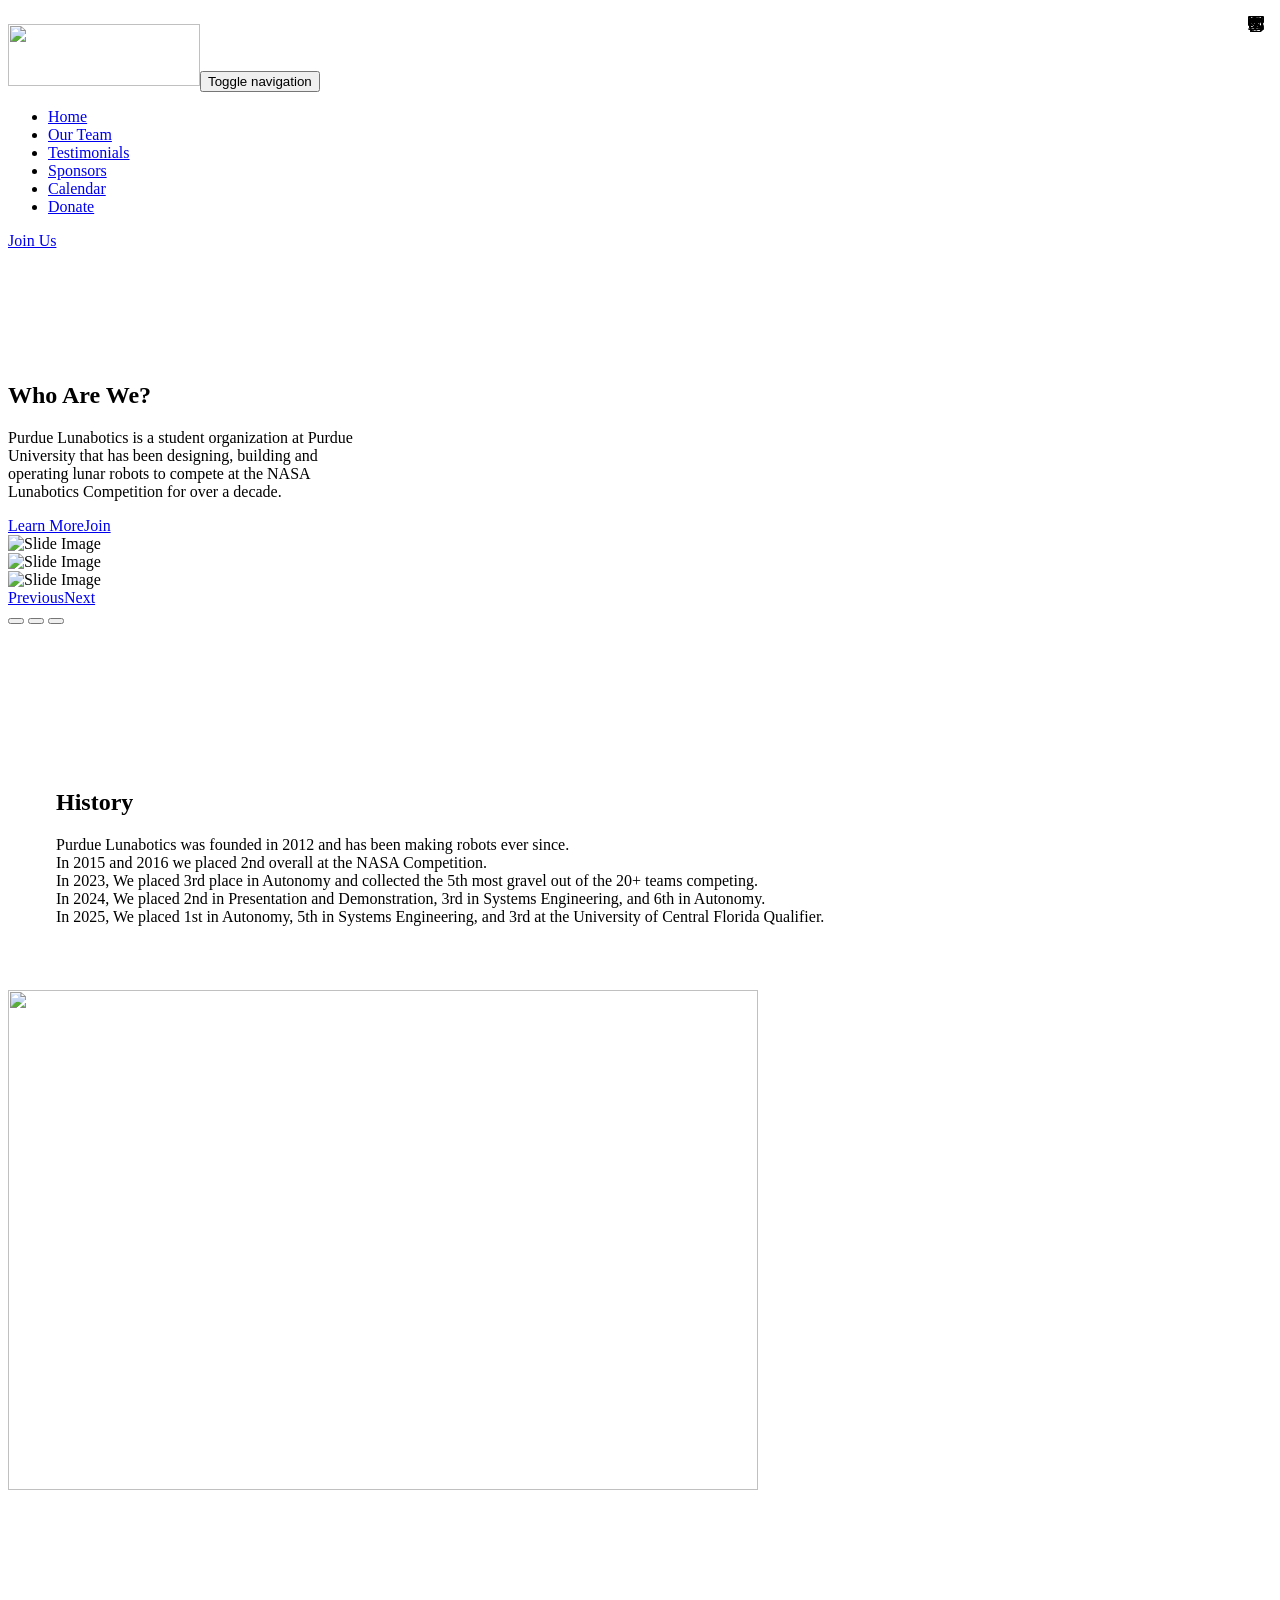
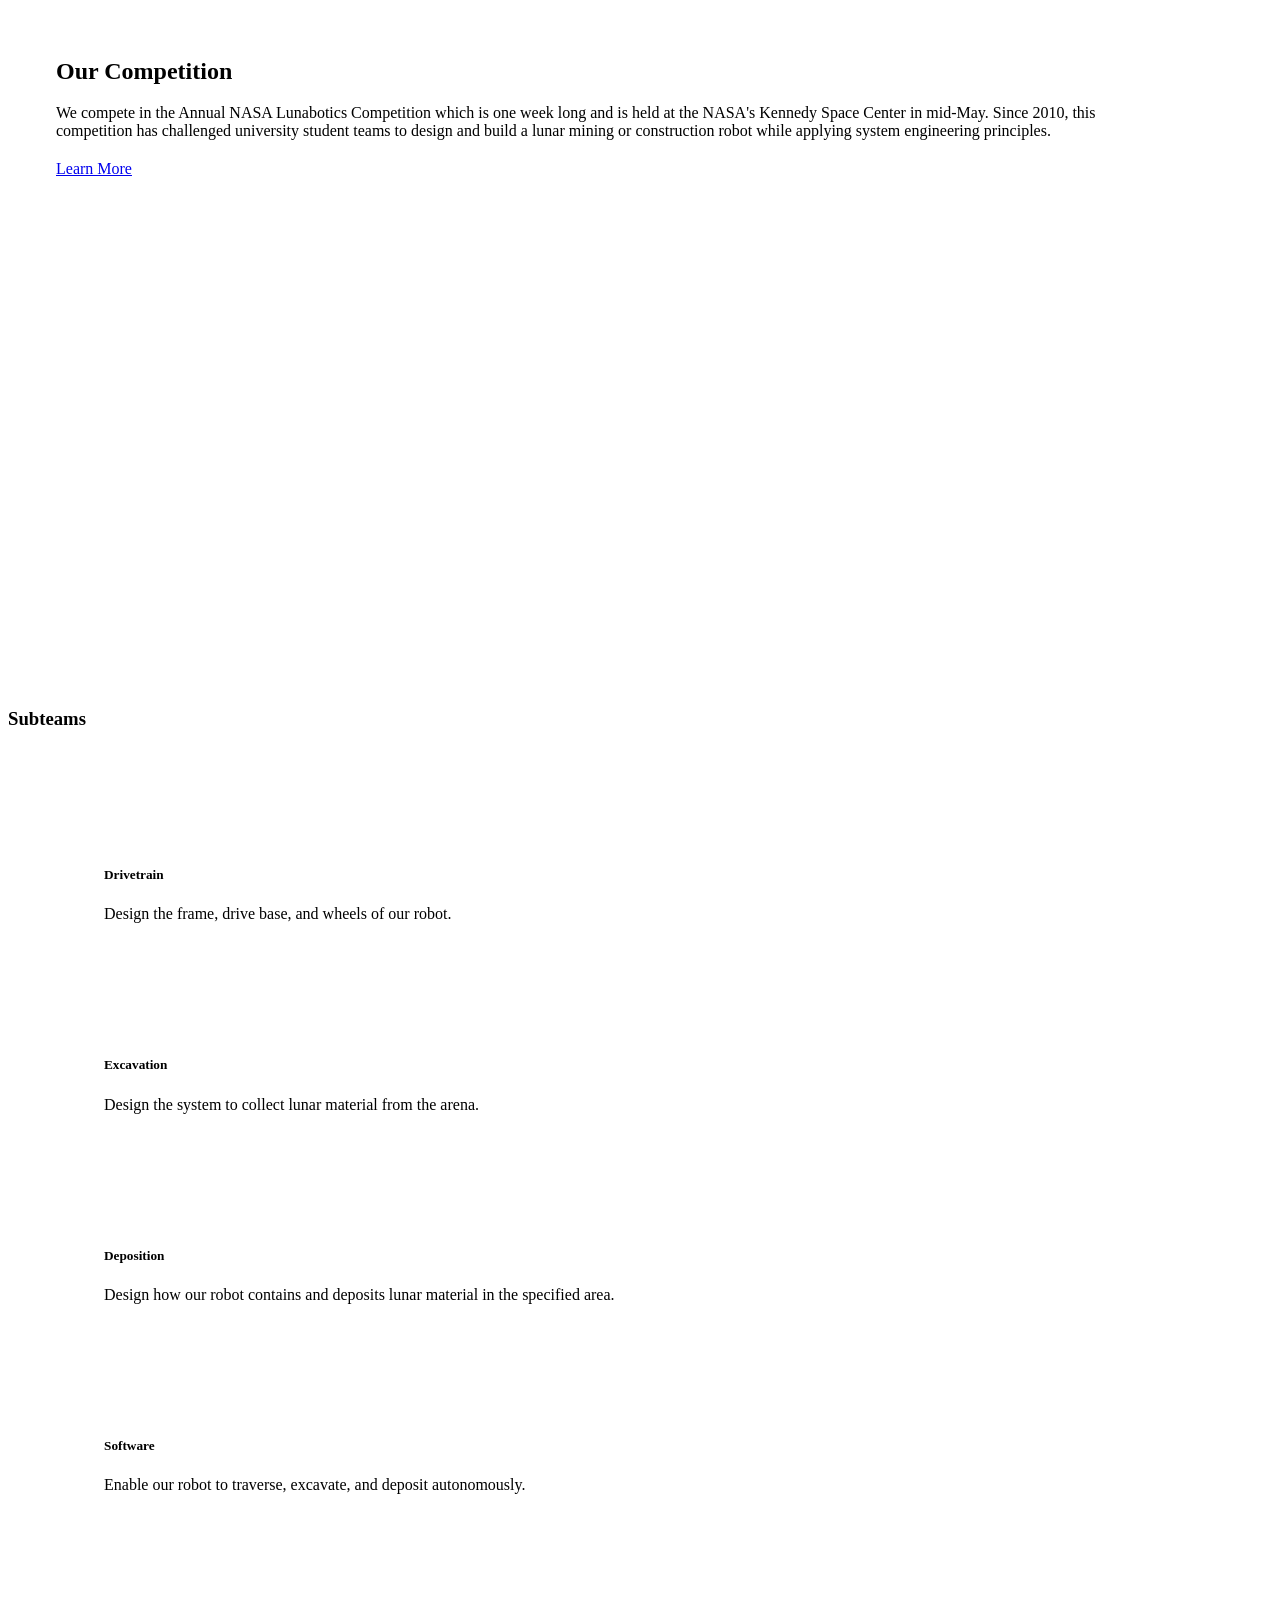
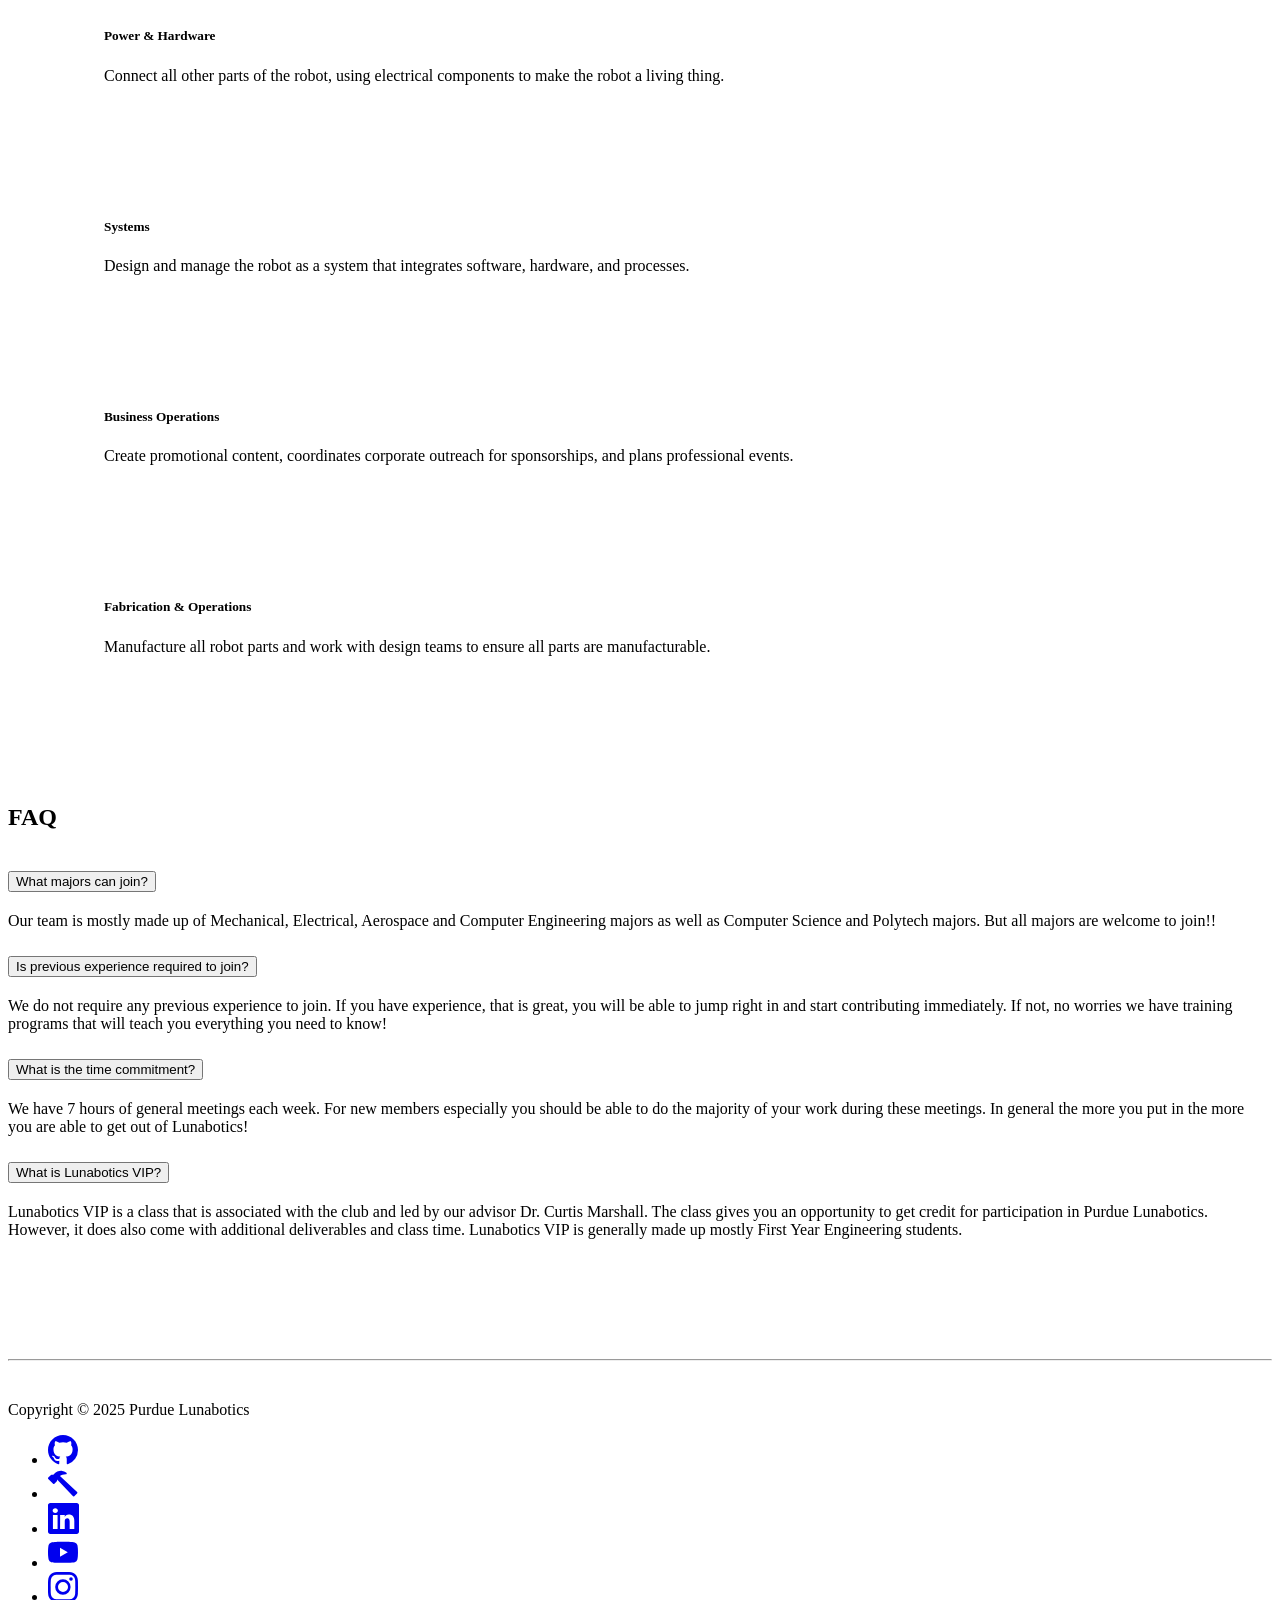
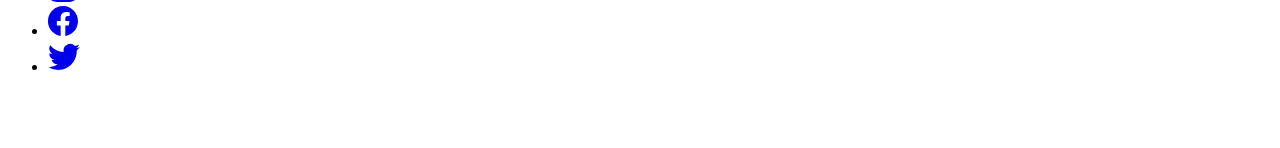
==== commit f9786eed: "animations and updated join page and add video" ====
--- a/index.html
+++ b/index.html
@@ -28,13 +28,14 @@
     <link rel="stylesheet" href="https://fonts.googleapis.com/css?family=Inter:300italic,400italic,600italic,700italic,800italic,400,300,600,700,800&amp;display=swap">
     <link rel="stylesheet" href="assets/fonts/line-awesome.min.css">
     <link rel="stylesheet" href="assets/css/bss-overrides.css">
+    <link rel="stylesheet" href="assets/css/animate.min.css">
     <link rel="stylesheet" href="assets/css/accordion-faq-list.css">
     <link rel="stylesheet" href="assets/css/Lightbox-Gallery-baguetteBox.min.css">
 </head>
 
 <body>
     <nav class="navbar navbar-expand-md sticky-top py-3 navbar-shrink" id="mainNav">
-        <div class="container"><a class="navbar-brand d-flex align-items-center" href="/~lunabot/index.html"><img src="assets/img/LunaLogoTransparentBackground_Best%20Quality%20(1).png" width="192" height="62"></a><button data-bs-toggle="collapse" class="navbar-toggler" data-bs-target="#navcol-1"><span class="visually-hidden">Toggle navigation</span><span class="navbar-toggler-icon"></span></button>
+        <div class="container"><a class="navbar-brand d-flex align-items-center" href="/~lunabot/index.html"><img class="swing animated" src="assets/img/LunaLogoTransparentBackground_Best%20Quality%20(1).png" width="192" height="62"></a><button data-bs-toggle="collapse" class="navbar-toggler" data-bs-target="#navcol-1"><span class="visually-hidden">Toggle navigation</span><span class="navbar-toggler-icon"></span></button>
             <div class="collapse navbar-collapse" id="navcol-1">
                 <ul class="navbar-nav mx-auto">
                     <li class="nav-item"><a class="nav-link" href="/~lunabot/index.html">Home</a></li>
@@ -43,7 +44,7 @@
                     <li class="nav-item"><a class="nav-link" href="/~lunabot/sponsors.html">Sponsors</a></li>
                     <li class="nav-item"><a class="nav-link" href="/~lunabot/calendar.html">Calendar</a></li>
                     <li class="nav-item"><a class="nav-link" href="/~lunabot/donate.html">Donate</a></li>
-                </ul><a class="btn btn-primary shadow" role="button" href="/~lunabot/join.html">Join Us</a>
+                </ul><a class="btn btn-primary shadow" role="button" data-bss-hover-animate="pulse" href="/~lunabot/join.html">Join Us</a>
             </div>
         </div>
     </nav>
@@ -54,7 +55,7 @@
                 <div class="col-md-6 text-center text-md-start d-flex d-sm-flex d-md-flex justify-content-center align-items-center justify-content-md-start align-items-md-center justify-content-xl-center">
                     <div style="max-width: 350px;">
                         <h2 class="text-uppercase fw-bold">Who Are We?</h2>
-                        <p class="my-3">Purdue Lunabotics is a student organization at Purdue University that has been designing, building and operating lunar robots to compete at the NASA Lunabotics Competition for over a decade.&nbsp;</p><a class="btn btn-primary btn-lg me-2" role="button" href="#history">Learn More</a><a class="btn btn-outline-primary btn-lg" role="button" href="join.html">Join</a>
+                        <p class="my-3">Purdue Lunabotics is a student organization at Purdue University that has been designing, building and operating lunar robots to compete at the NASA Lunabotics Competition for over a decade.&nbsp;</p><a class="btn btn-primary btn-lg me-2" role="button" data-bss-hover-animate="pulse" href="#history">Learn More</a><a class="btn btn-outline-primary btn-lg" role="button" data-bss-hover-animate="pulse" href="join.html">Join</a>
                     </div>
                 </div>
                 <div class="col-md-6">
@@ -88,12 +89,12 @@
         </section>
         <section class="py-4 py-xl-5">
             <div class="container">
-                <div class="text-dark bg-light border rounded border-0 border-light d-flex flex-column justify-content-between flex-lg-row p-4 p-md-5">
-                    <div class="pb-2 pb-lg-1">
+                <div class="text-dark bg-light border rounded border-0 border-light d-flex flex-column justify-content-between flex-wrap flex-lg-row p-4 p-md-5">
+                    <div class="w-75 flex-nowrap pb-2 pb-lg-1">
                         <h2 class="fw-bold mb-2">Our Competition</h2>
                         <p class="pe-6 mb-0">We compete in the Annual NASA Lunabotics Competition which is one week long and is held at the NASA's Kennedy Space Center in mid-May. Since 2010, this competition has challenged university student teams to design and build a lunar mining or construction robot while applying system engineering principles. </p>
                     </div>
-                    <div class="w-50 my-2"><a class="btn btn-primary" role="button" href="https://www.nasa.gov/offices/education/centers/kennedy/technology/nasarmc.html" target="_blank">Learn More</a></div>
+                    <div class="w-25 my-2"><a class="btn btn-primary" role="button" data-bss-hover-animate="pulse" href="https://www.nasa.gov/offices/education/centers/kennedy/technology/nasarmc.html" target="_blank">Learn More</a></div><div class="ratio ratio-16x9 d-block w-100"><iframe width="560" height="315" src="https://www.youtube.com/embed/idx5WFlFDyc?si=l_hNUquWTp55VqXb&amp;start=19127" referrerpolicy="no-referrer-when-downgrade" frameborder="0" allow="autoplay; encrypted-media" allowfullscreen></iframe>
                 </div>
             </div>
         </section>
@@ -271,6 +272,7 @@
         </div>
     </footer>
     <script src="assets/bootstrap/js/bootstrap.min.js"></script>
+    <script src="assets/js/bs-init.js"></script>
     <script src="assets/js/bold-and-bright.js"></script>
     <script src="assets/js/Lightbox-Gallery-baguetteBox.min.js"></script>
     <script src="assets/js/Lightbox-Gallery.js"></script>
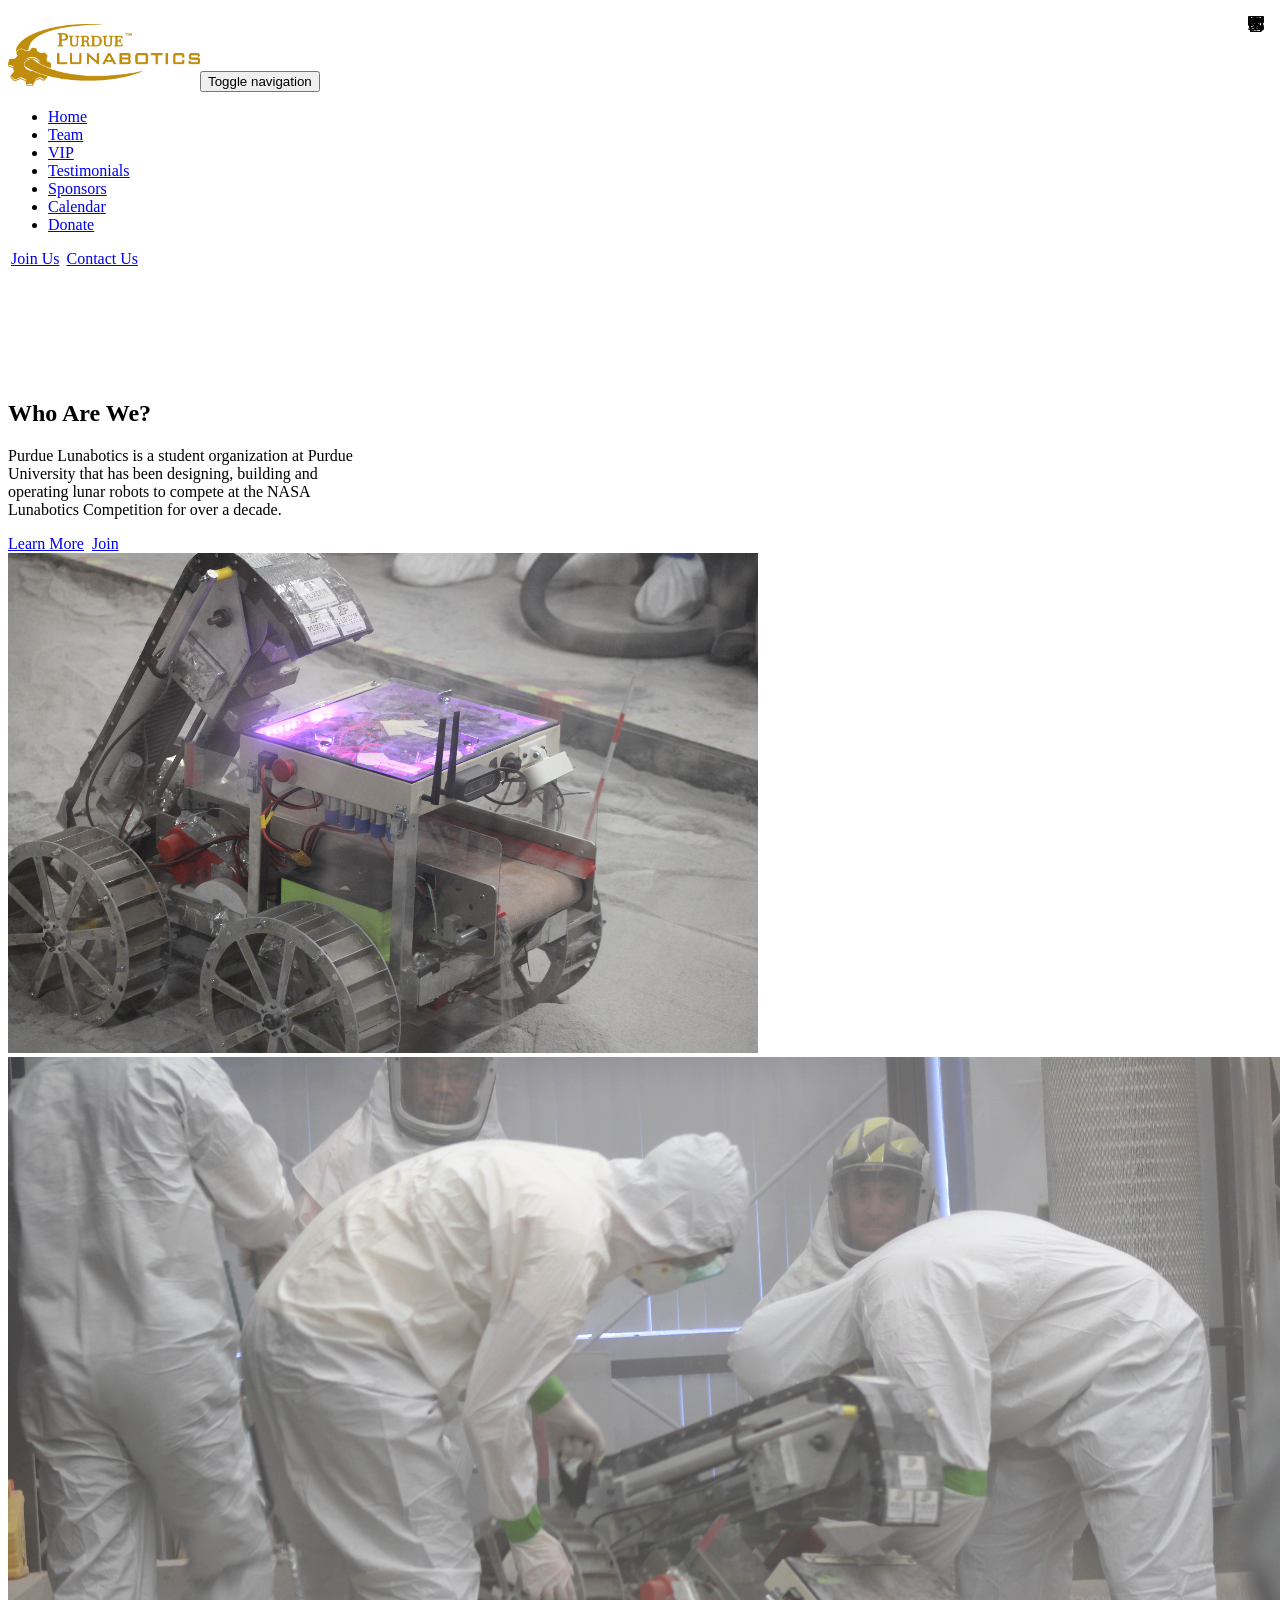
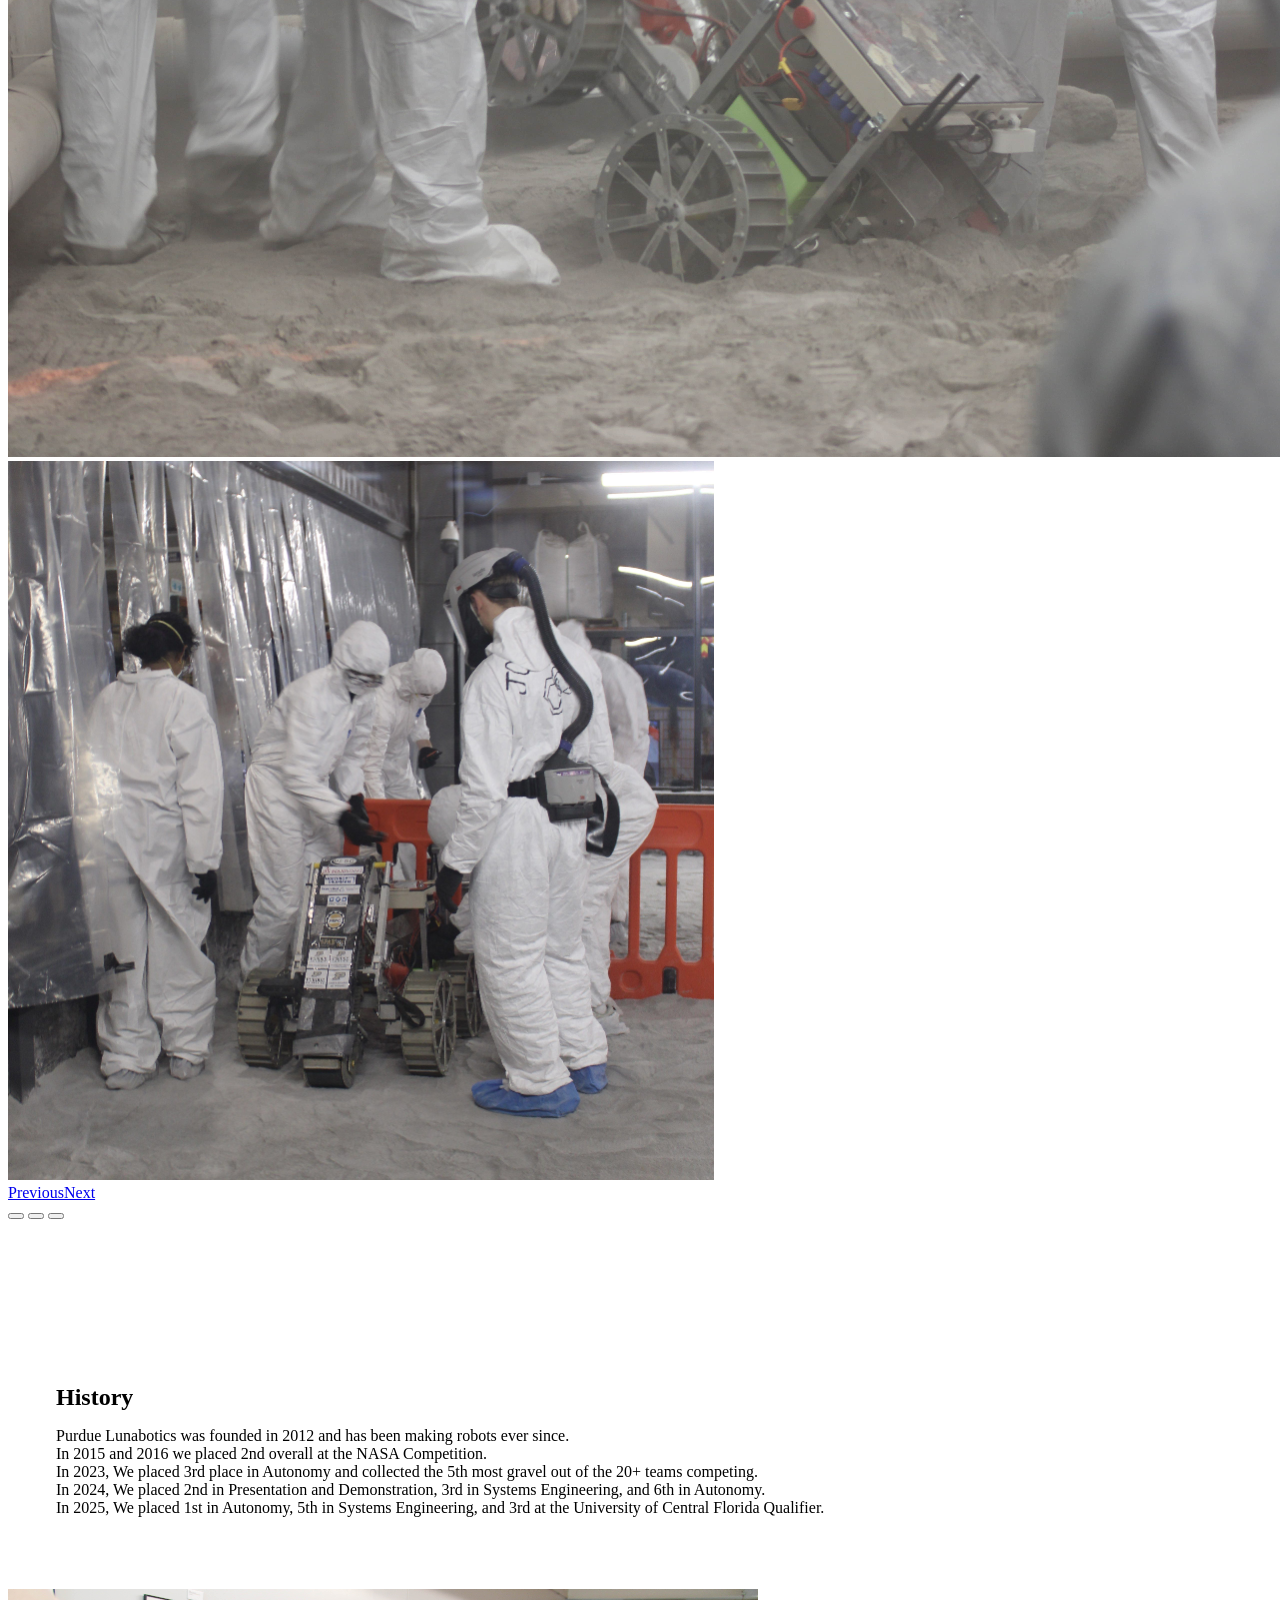
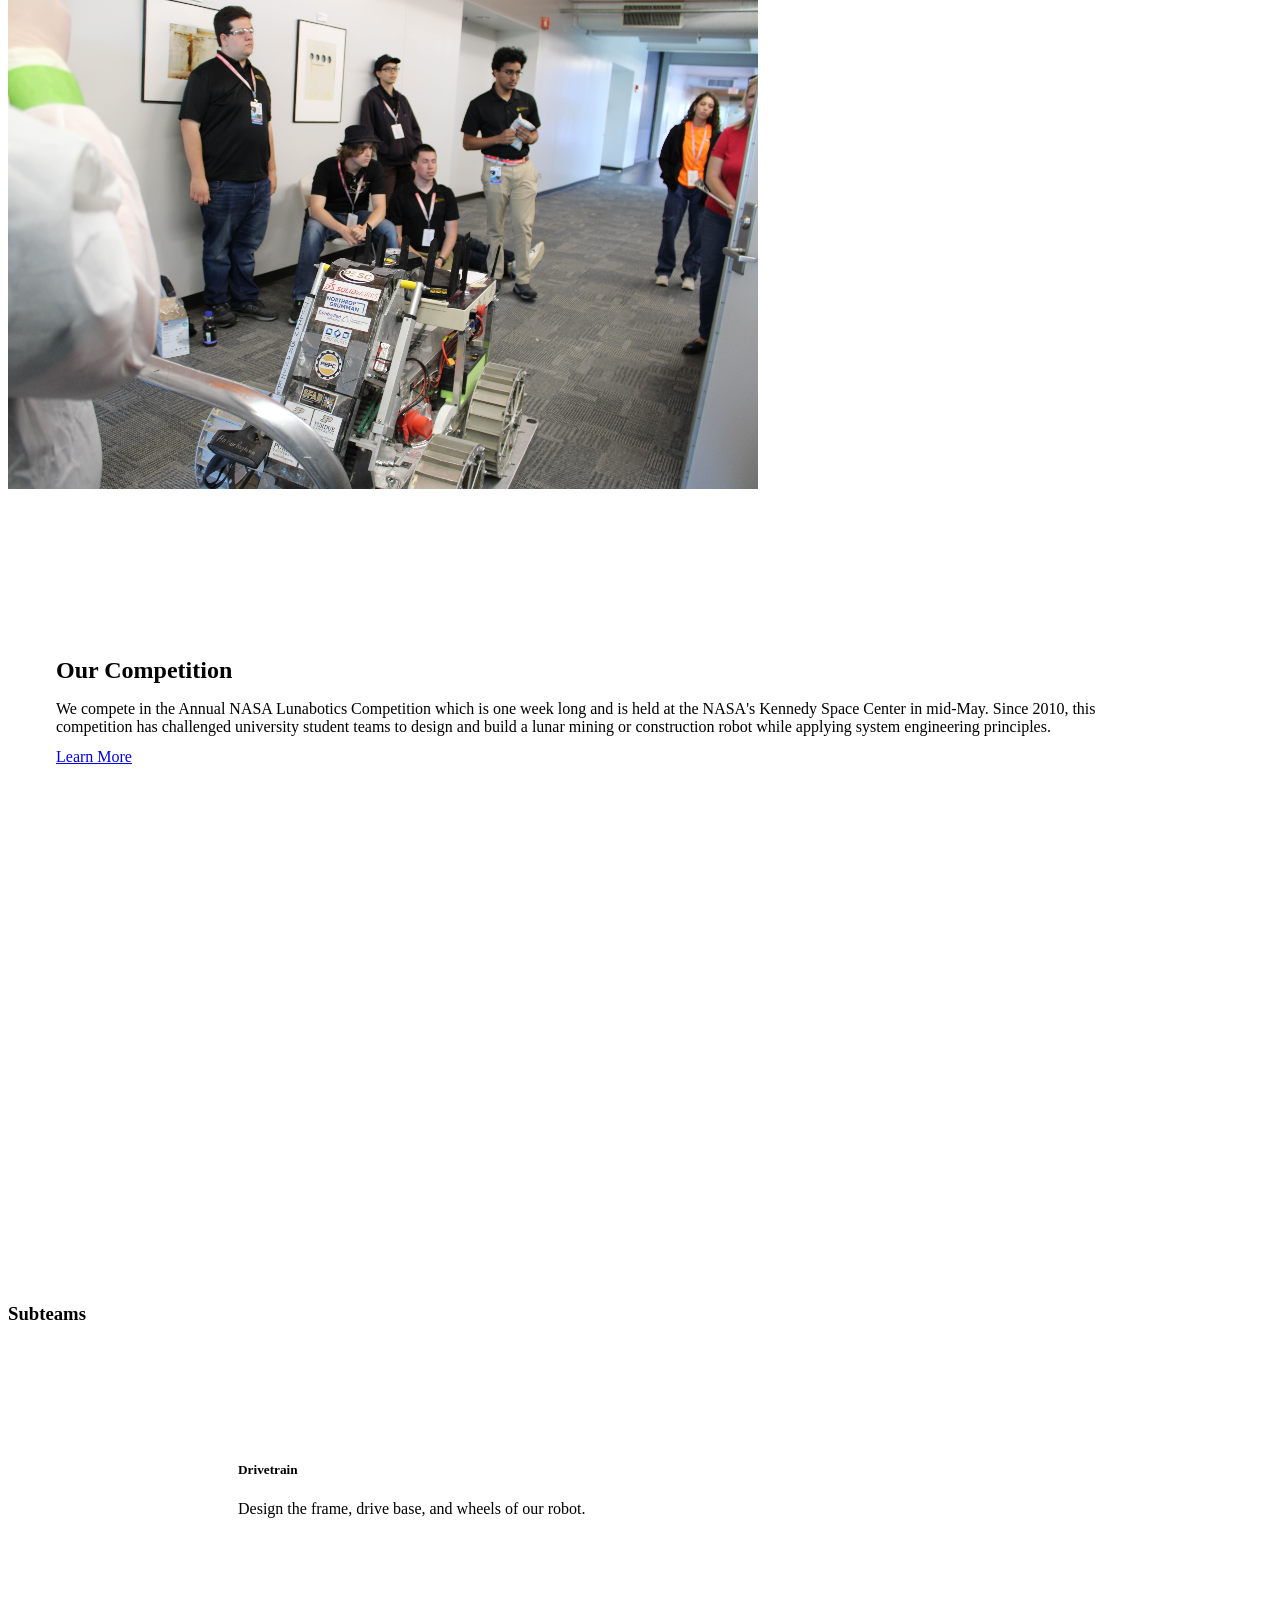
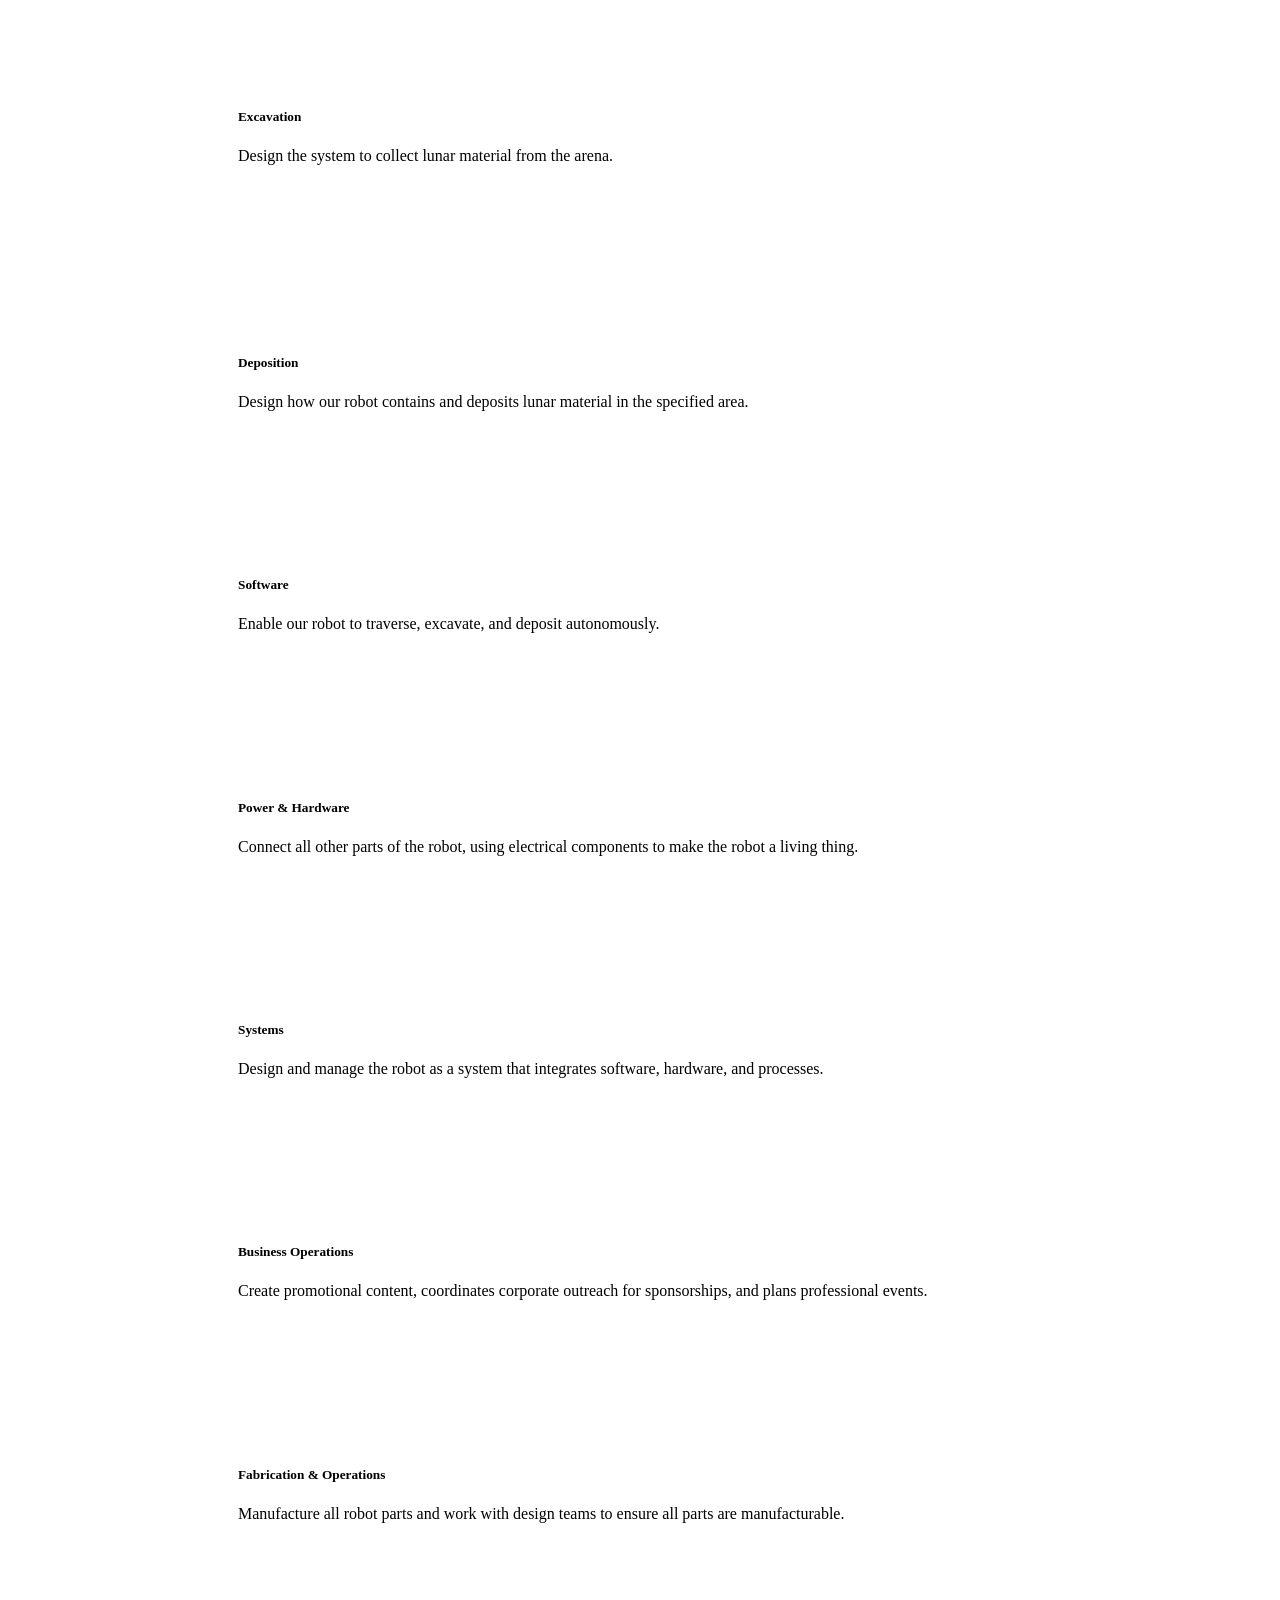
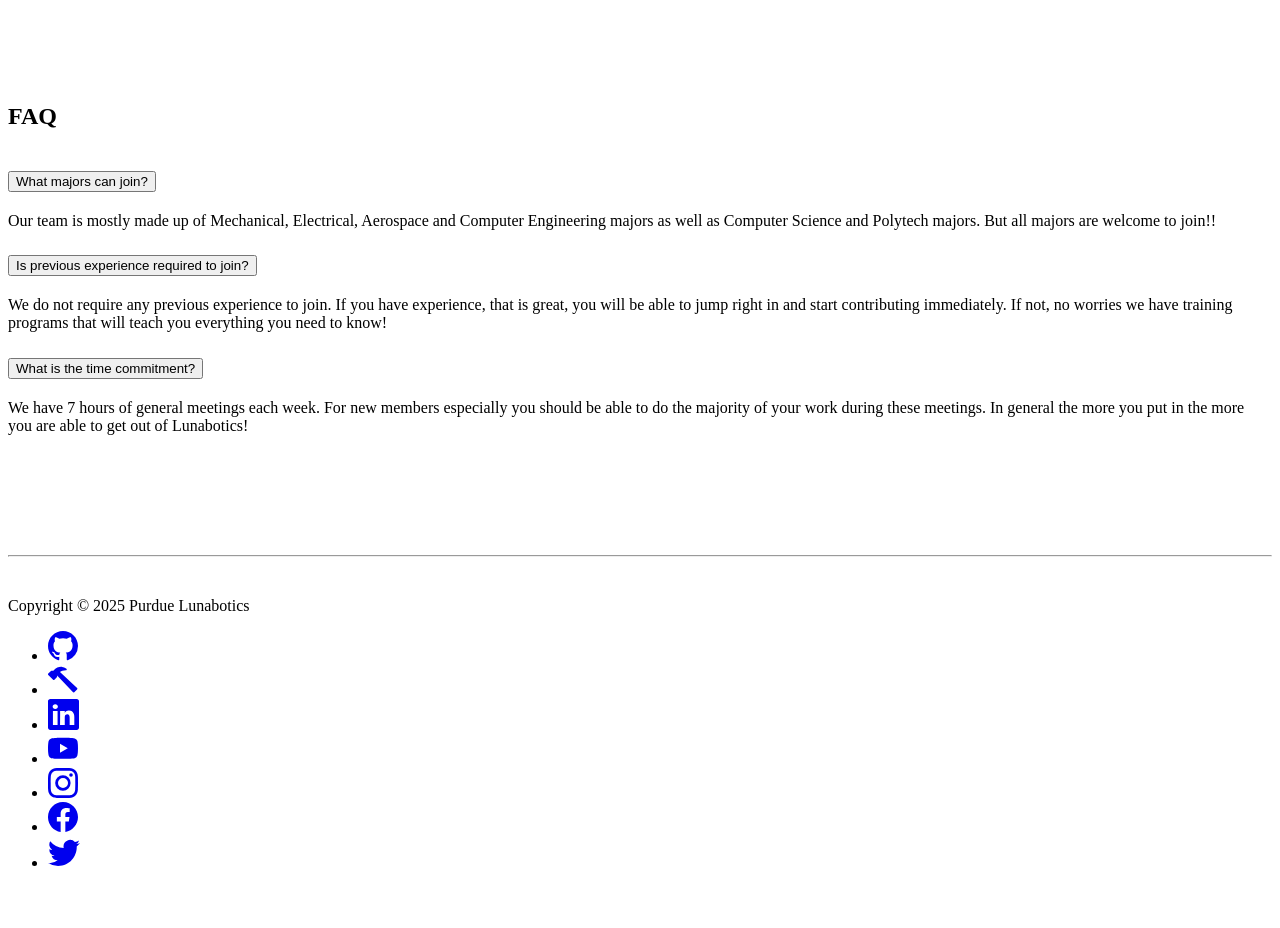
==== commit 1c3a7dfc: "add vip and contact pages, rename images" ====
--- a/index.html
+++ b/index.html
@@ -8,7 +8,7 @@
     <link rel="canonical" href="https://web.ics.purdue.edu/~lunabot/">
     <meta property="og:url" content="https://web.ics.purdue.edu/~lunabot/">
     <meta name="description" content="We are the Purdue University team competing in the NASA Lunabotics Competition, an annual moon mining rover challenge. ">
-    <meta property="og:image" content="https://web.ics.purdue.edu/~lunabot/assets/img/Luna Logo Square (1).png">
+    <meta property="og:image" content="https://web.ics.purdue.edu/~lunabot/assets/img/LogoSquare.png">
     <script type="application/ld+json">
         {
             "@context": "http://schema.org",
@@ -17,13 +17,13 @@
             "url": "https://web.ics.purdue.edu/~lunabot"
         }
     </script>
-    <link rel="icon" type="image/png" sizes="960x960" href="assets/img/Luna%20Logo%20Square%20(1).png">
-    <link rel="icon" type="image/png" sizes="960x960" href="assets/img/Luna%20Logo%20Square%20(1).png" media="(prefers-color-scheme: dark)">
-    <link rel="icon" type="image/png" sizes="960x960" href="assets/img/Luna%20Logo%20Square%20(1).png">
-    <link rel="icon" type="image/png" sizes="960x960" href="assets/img/Luna%20Logo%20Square%20(1).png" media="(prefers-color-scheme: dark)">
-    <link rel="icon" type="image/png" sizes="960x960" href="assets/img/Luna%20Logo%20Square%20(1).png">
-    <link rel="icon" type="image/png" sizes="960x960" href="assets/img/Luna%20Logo%20Square%20(1).png">
-    <link rel="icon" type="image/png" sizes="960x960" href="assets/img/Luna%20Logo%20Square%20(1).png">
+    <link rel="icon" type="image/png" sizes="960x960" href="assets/img/LogoSquare.png">
+    <link rel="icon" type="image/png" sizes="960x960" href="assets/img/LogoSquare.png" media="(prefers-color-scheme: dark)">
+    <link rel="icon" type="image/png" sizes="960x960" href="assets/img/LogoSquare.png">
+    <link rel="icon" type="image/png" sizes="960x960" href="assets/img/LogoSquare.png" media="(prefers-color-scheme: dark)">
+    <link rel="icon" type="image/png" sizes="960x960" href="assets/img/LogoSquare.png">
+    <link rel="icon" type="image/png" sizes="960x960" href="assets/img/LogoSquare.png">
+    <link rel="icon" type="image/png" sizes="960x960" href="assets/img/LogoSquare.png">
     <link rel="stylesheet" href="assets/bootstrap/css/bootstrap.min.css">
     <link rel="stylesheet" href="https://fonts.googleapis.com/css?family=Inter:300italic,400italic,600italic,700italic,800italic,400,300,600,700,800&amp;display=swap">
     <link rel="stylesheet" href="assets/fonts/line-awesome.min.css">
@@ -34,17 +34,18 @@
 </head>
 
 <body>
-    <nav class="navbar navbar-expand-md sticky-top py-3 navbar-shrink" id="mainNav">
-        <div class="container"><a class="navbar-brand d-flex align-items-center" href="/~lunabot/index.html"><img class="swing animated" src="assets/img/LunaLogoTransparentBackground_Best%20Quality%20(1).png" width="192" height="62"></a><button data-bs-toggle="collapse" class="navbar-toggler" data-bs-target="#navcol-1"><span class="visually-hidden">Toggle navigation</span><span class="navbar-toggler-icon"></span></button>
+    <nav class="navbar navbar-expand-xl sticky-top py-3 navbar-shrink" id="mainNav">
+        <div class="container-fluid"><a class="navbar-brand d-flex align-items-center" href="/~lunabot/index.html"><img class="swing animated" src="assets/img/LogoCropped.png" width="192" height="62"></a><button data-bs-toggle="collapse" class="navbar-toggler" data-bs-target="#navcol-1"><span class="visually-hidden">Toggle navigation</span><span class="navbar-toggler-icon"></span></button>
             <div class="collapse navbar-collapse" id="navcol-1">
                 <ul class="navbar-nav mx-auto">
                     <li class="nav-item"><a class="nav-link" href="/~lunabot/index.html">Home</a></li>
-                    <li class="nav-item"><a class="nav-link" href="/~lunabot/team.html">Our Team</a></li>
+                    <li class="nav-item"><a class="nav-link" href="/~lunabot/team.html">Team</a></li>
+                    <li class="nav-item"><a class="nav-link" href="/~lunabot/vip.html">VIP</a></li>
                     <li class="nav-item"><a class="nav-link" href="/~lunabot/testimonials.html">Testimonials</a></li>
                     <li class="nav-item"><a class="nav-link" href="/~lunabot/sponsors.html">Sponsors</a></li>
                     <li class="nav-item"><a class="nav-link" href="/~lunabot/calendar.html">Calendar</a></li>
                     <li class="nav-item"><a class="nav-link" href="/~lunabot/donate.html">Donate</a></li>
-                </ul><a class="btn btn-primary shadow" role="button" data-bss-hover-animate="pulse" href="/~lunabot/join.html">Join Us</a>
+                </ul><a class="btn btn-primary" role="button" href="/~lunabot/join.html" style="margin: 3px;">Join Us</a><a class="btn btn-primary" role="button" href="/~lunabot/contact.html" style="margin: 4px;">Contact Us</a>
             </div>
         </div>
     </nav>
@@ -55,15 +56,15 @@
                 <div class="col-md-6 text-center text-md-start d-flex d-sm-flex d-md-flex justify-content-center align-items-center justify-content-md-start align-items-md-center justify-content-xl-center">
                     <div style="max-width: 350px;">
                         <h2 class="text-uppercase fw-bold">Who Are We?</h2>
-                        <p class="my-3">Purdue Lunabotics is a student organization at Purdue University that has been designing, building and operating lunar robots to compete at the NASA Lunabotics Competition for over a decade.&nbsp;</p><a class="btn btn-primary btn-lg me-2" role="button" data-bss-hover-animate="pulse" href="#history">Learn More</a><a class="btn btn-outline-primary btn-lg" role="button" data-bss-hover-animate="pulse" href="join.html">Join</a>
+                        <p class="my-3">Purdue Lunabotics is a student organization at Purdue University that has been designing, building and operating lunar robots to compete at the NASA Lunabotics Competition for over a decade.&nbsp;</p><a class="btn btn-primary btn-lg me-2" role="button" data-bss-hover-animate="pulse" href="#history">Learn More</a><a class="btn btn-outline-primary btn-lg" role="button" data-bss-hover-animate="pulse" href="/~lunabot/join.html">Join</a>
                     </div>
                 </div>
                 <div class="col-md-6">
                     <div class="carousel slide" data-bs-ride="false" id="carousel-1">
                         <div class="carousel-inner">
-                            <div class="carousel-item active"><img class="img-fluid w-100 d-block" width="750" height="500" src="assets/img/clipboard-image.png" alt="Slide Image"></div>
-                            <div class="carousel-item"><img class="img-fluid w-100 d-block" width="1500" height="1000" src="assets/img/clipboard-image-2.png" alt="Slide Image"></div>
-                            <div class="carousel-item"><img class="img-fluid w-100 d-block" width="706" height="719" src="assets/img/clipboard-image-1.png" alt="Slide Image"></div>
+                            <div class="carousel-item active"><img class="img-fluid w-100 d-block" width="750" height="500" src="assets/img/PH_2425Robot.png" alt="24-25 Robot in Competition Pit"></div>
+                            <div class="carousel-item"><img class="img-fluid w-100 d-block" width="1500" height="1000" src="assets/img/PH_2425RobotTeamPit.png" alt="2024-2025 Robot being set up by the team in the competition pit"></div>
+                            <div class="carousel-item"><img class="img-fluid w-100 d-block" width="706" height="719" src="assets/img/PH_2425RobotTeamPit2.png" alt="2024-25 Robot being emptied of regolith in the competition pit"></div>
                         </div>
                         <div><a class="carousel-control-prev" href="#carousel-1" role="button" data-bs-slide="prev"><span class="carousel-control-prev-icon"></span><span class="visually-hidden">Previous</span></a><a class="carousel-control-next" href="#carousel-1" role="button" data-bs-slide="next"><span class="carousel-control-next-icon"></span><span class="visually-hidden">Next</span></a></div>
                         <div class="carousel-indicators"><button type="button" data-bs-target="#carousel-1" data-bs-slide-to="0" class="active"></button> <button type="button" data-bs-target="#carousel-1" data-bs-slide-to="1"></button> <button type="button" data-bs-target="#carousel-1" data-bs-slide-to="2"></button></div>
@@ -82,7 +83,7 @@
                                 <div class="my-3"></div>
                             </div>
                         </div>
-                        <div class="col"><img class="img-fluid" width="750" height="500" src="assets/img/clipboard-image-3.png"></div>
+                        <div class="col"><img class="img-fluid" width="750" height="500" src="assets/img/PH_2425RobotHallway.png" alt="2024-25 Team before Final Competition Run"></div>
                     </div>
                 </div>
             </div>
@@ -229,12 +230,6 @@
                                 <p class="accordion-body"><span style="color: rgb(0, 0, 0);">We have 7 hours of general meetings each week. For new members especially you should be able to do the majority of your work during these meetings. In general the more you put in the more you are able to get out of Lunabotics!&nbsp;</span></p>
                             </div>
                         </div>
-                        <div class="accordion-item">
-                            <h2 class="accordion-header"><button class="btn btn-primary accordion-button collapsed" type="button" data-bs-toggle="collapse" data-bs-target="#content-accordion-4">What is Lunabotics VIP?</button></h2>
-                            <div id="content-accordion-4" class="accordion-collapse collapse" data-bs-parent="#faqlist">
-                                <p class="accordion-body"><span style="color: rgb(0, 0, 0);">Lunabotics VIP is a class that is associated with the club and led by our advisor Dr. Curtis Marshall. The class gives you an opportunity to get credit for participation in Purdue Lunabotics. However, it does also come with additional deliverables and class time. Lunabotics VIP is generally made up mostly First Year Engineering students.</span></p>
-                            </div>
-                        </div>
                     </div>
                 </div>
             </div>
--- a/assets/css/bss-overrides.css
+++ b/assets/css/bss-overrides.css
@@ -185,6 +185,53 @@
   --bs-btn-disabled-border-color: #6f727b;
 }
 
+.mx-auto {
+  margin-right: auto !important;
+  margin-left: auto !important;
+}
+
+.my-2 {
+  margin-top: .5rem !important;
+  margin-bottom: .5rem !important;
+}
+
+.my-3 {
+  margin-top: 1rem !important;
+  margin-bottom: 1rem !important;
+}
+
+.me-0 {
+  margin-right: 0 !important;
+}
+
+.me-2 {
+  margin-right: .5rem !important;
+}
+
+.me-3 {
+  margin-right: 1rem !important;
+}
+
+.mb-0 {
+  margin-bottom: 0 !important;
+}
+
+.mb-2 {
+  margin-bottom: .5rem !important;
+}
+
+.mb-3 {
+  margin-bottom: 1rem !important;
+}
+
+.mb-4 {
+  margin-bottom: 1.5rem !important;
+}
+
+.mb-5 {
+  margin-bottom: 3rem !important;
+}
+
 .p-3 {
   padding: 1rem !important;
 }
@@ -273,8 +320,20 @@
 }
 
 @media (min-width: 1200px) {
+  .m-xl-5 {
+    margin: 3rem !important;
+  }
+}
+
+@media (min-width: 1200px) {
   .p-xl-4 {
     padding: 1.5rem !important;
+  }
+}
+
+@media (min-width: 1200px) {
+  .p-xl-5 {
+    padding: 3rem !important;
   }
 }
 
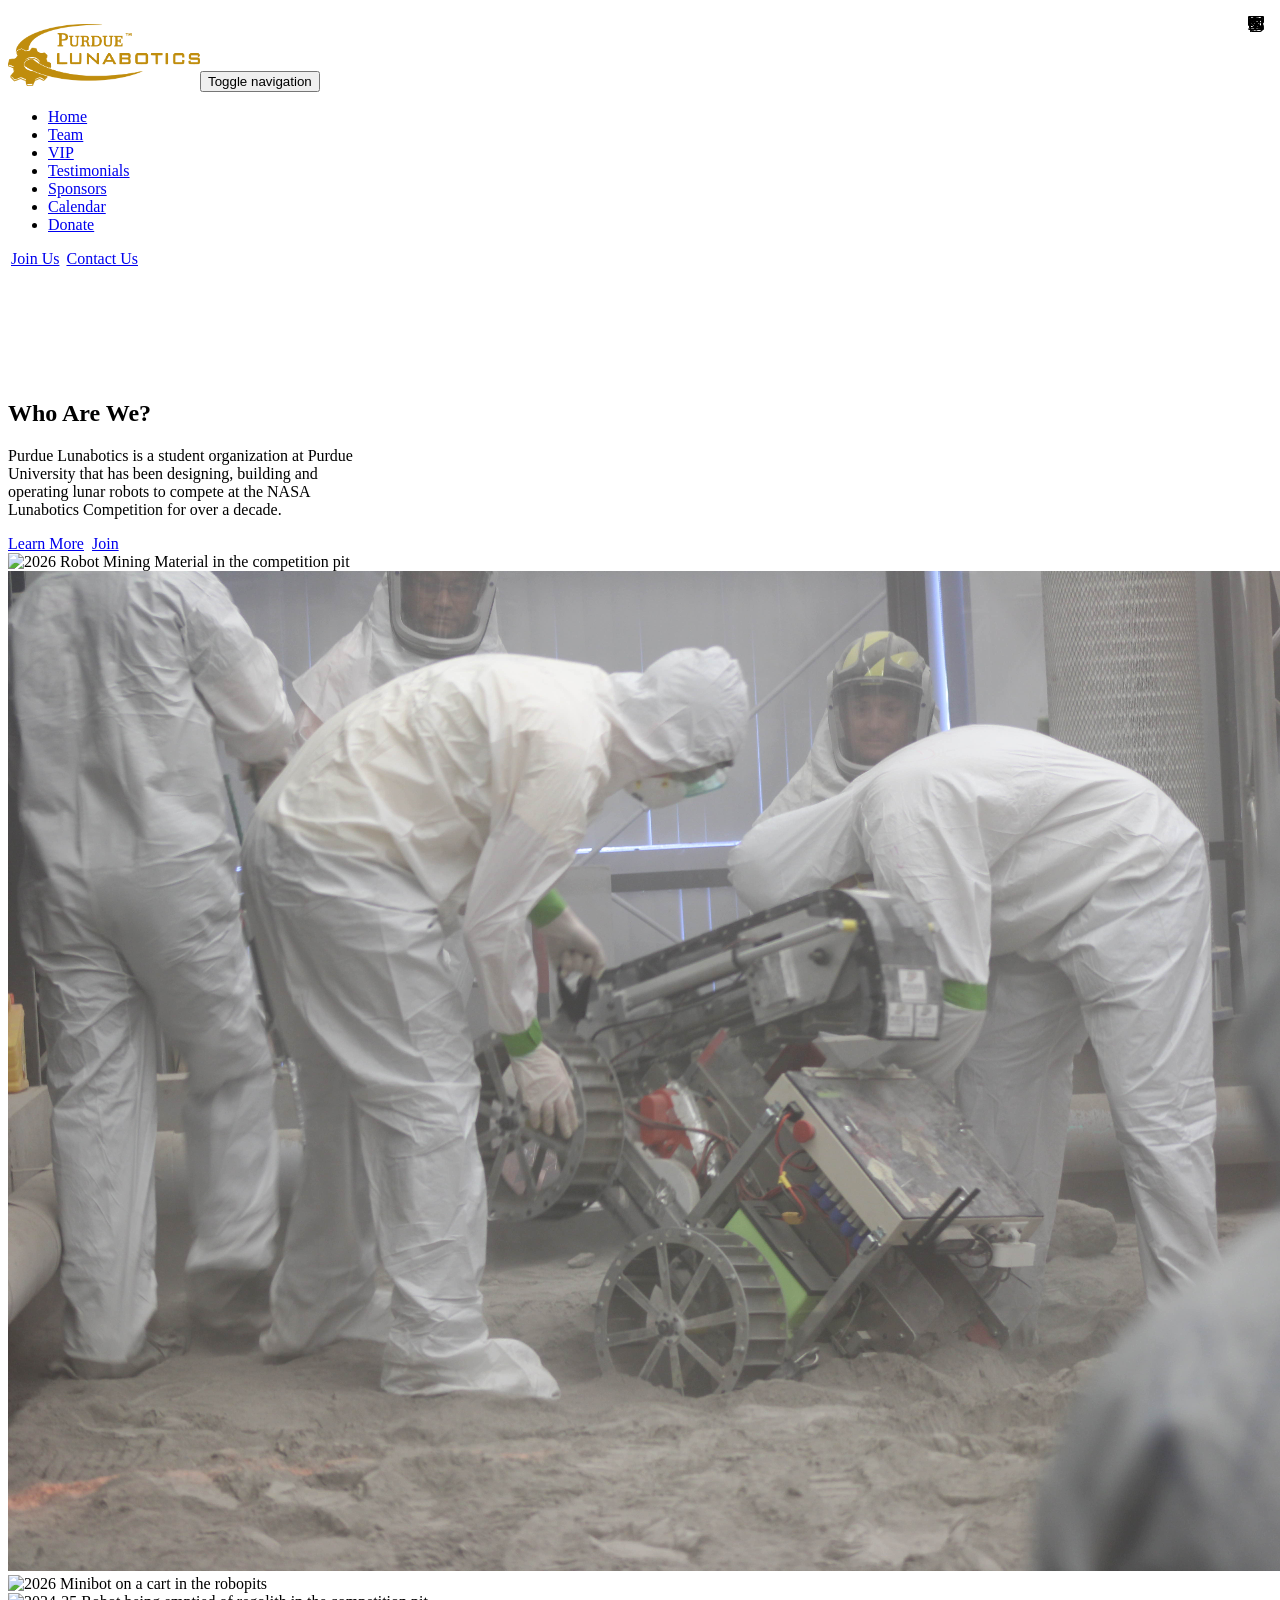
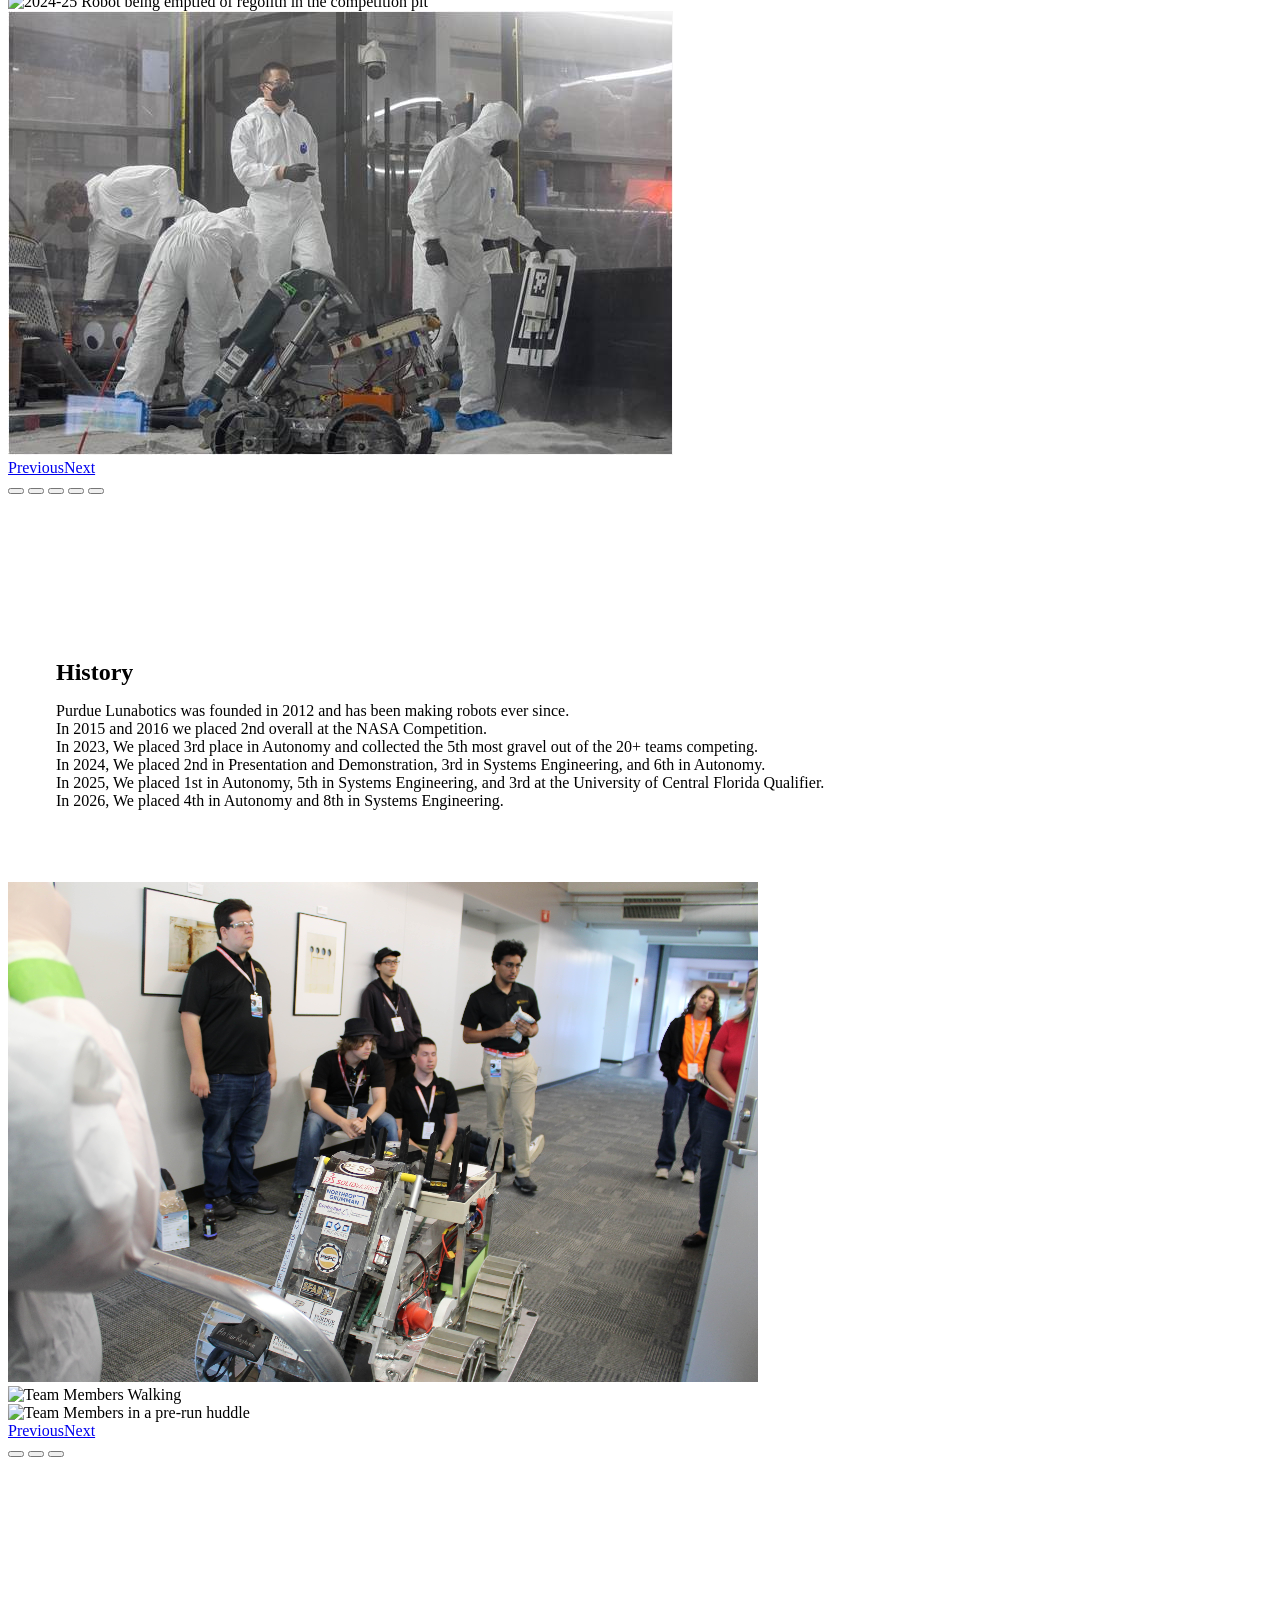
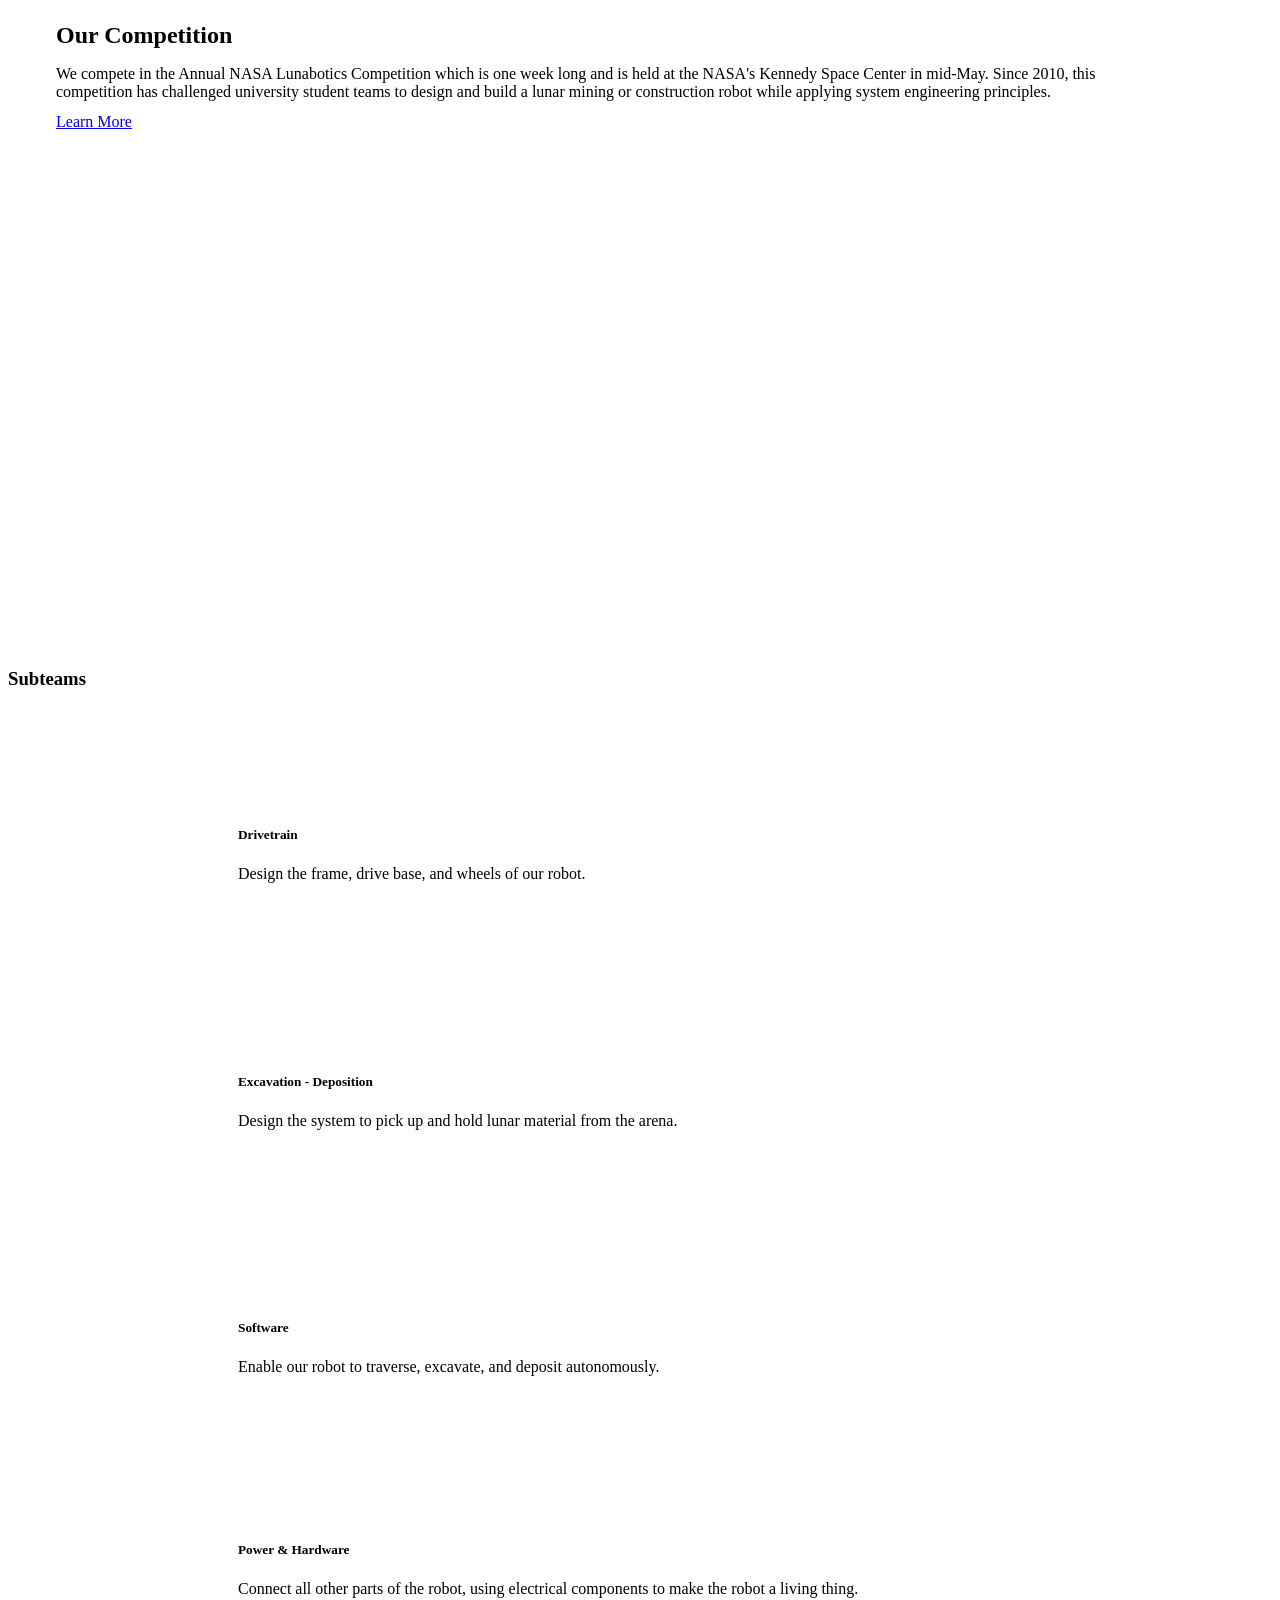
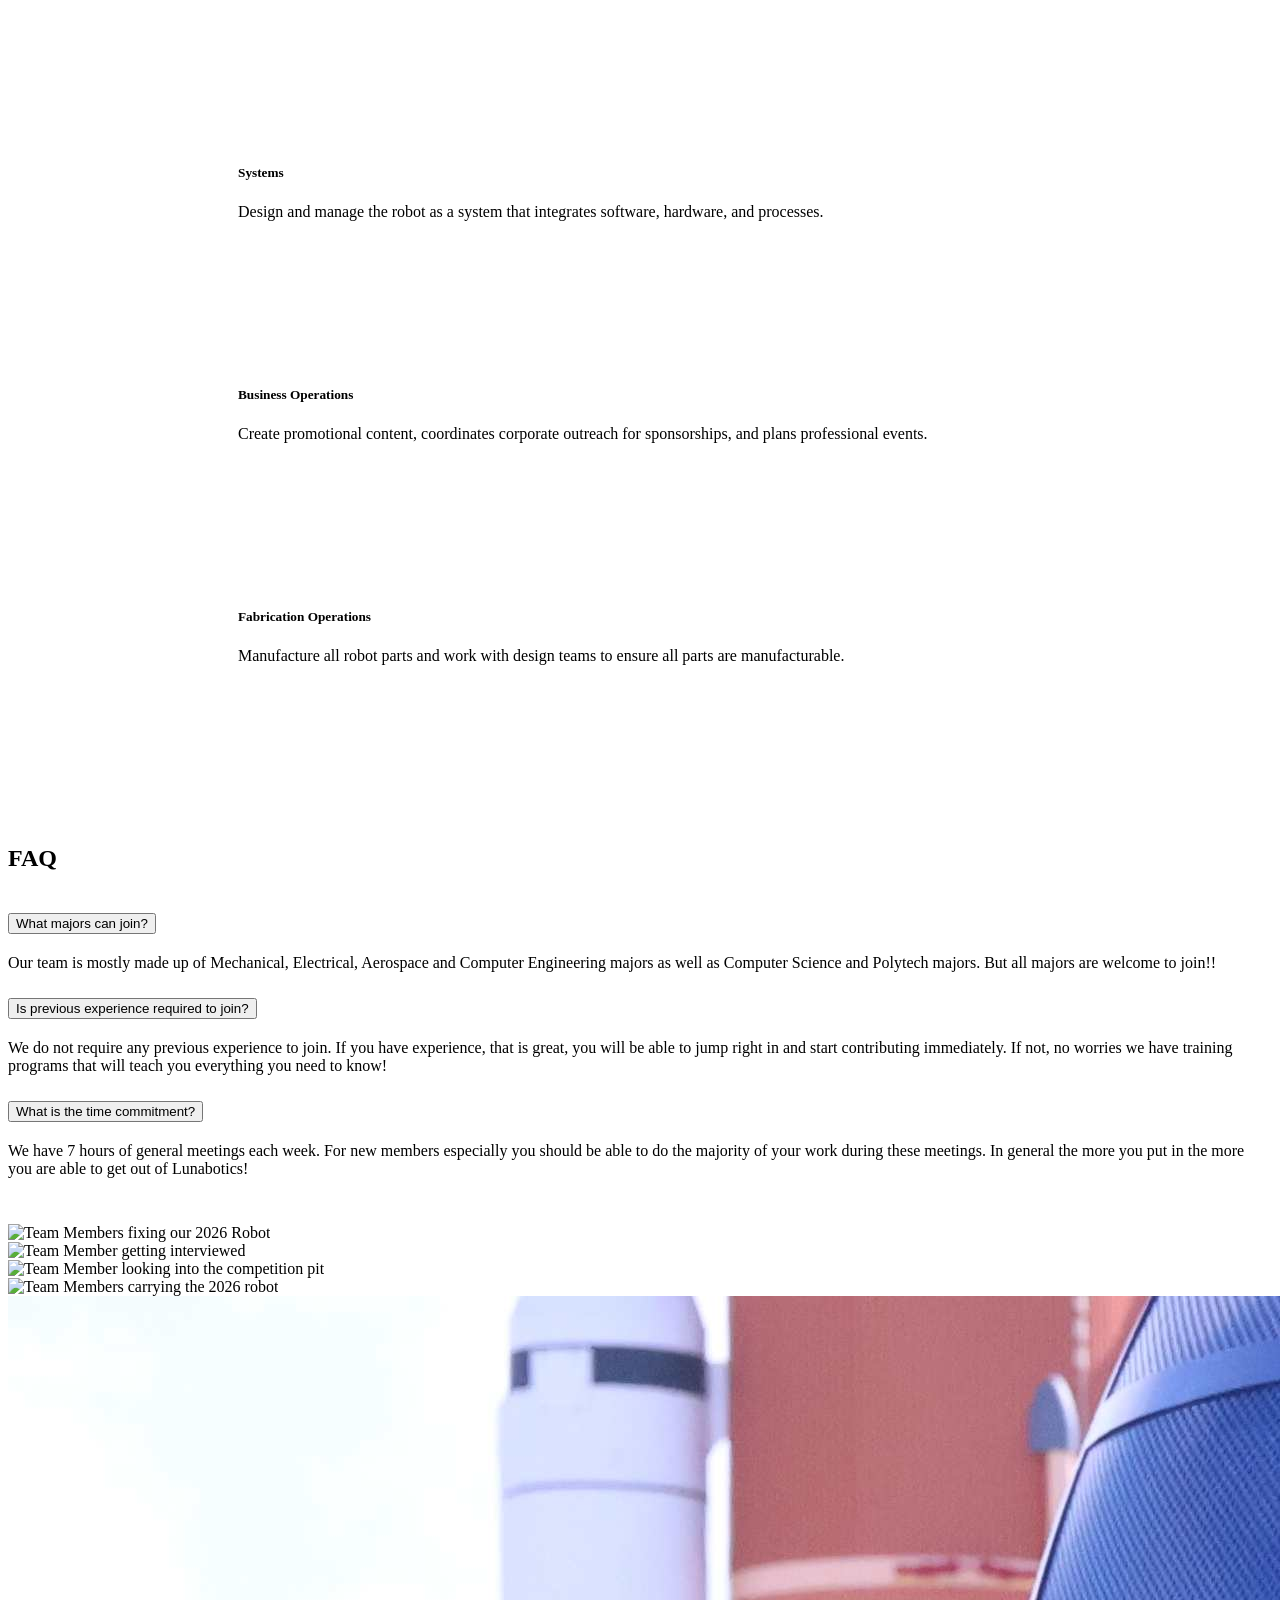
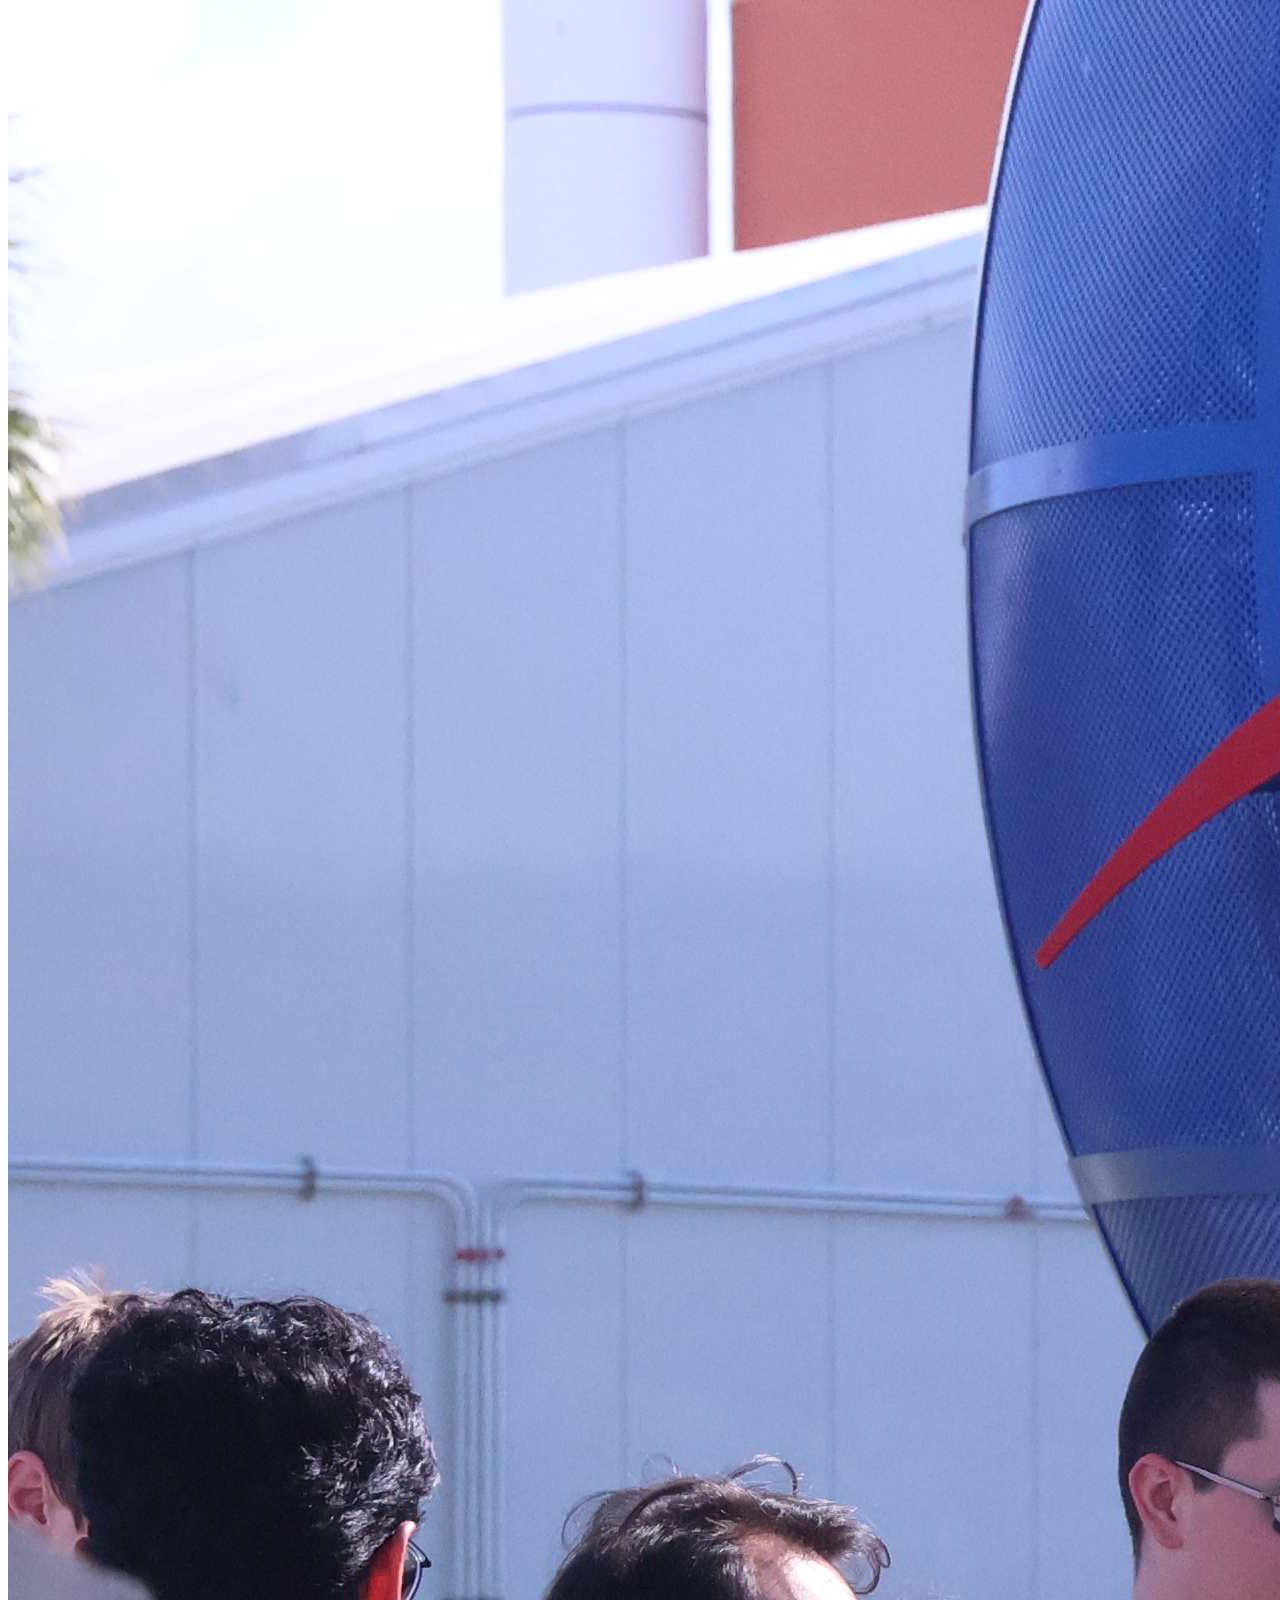
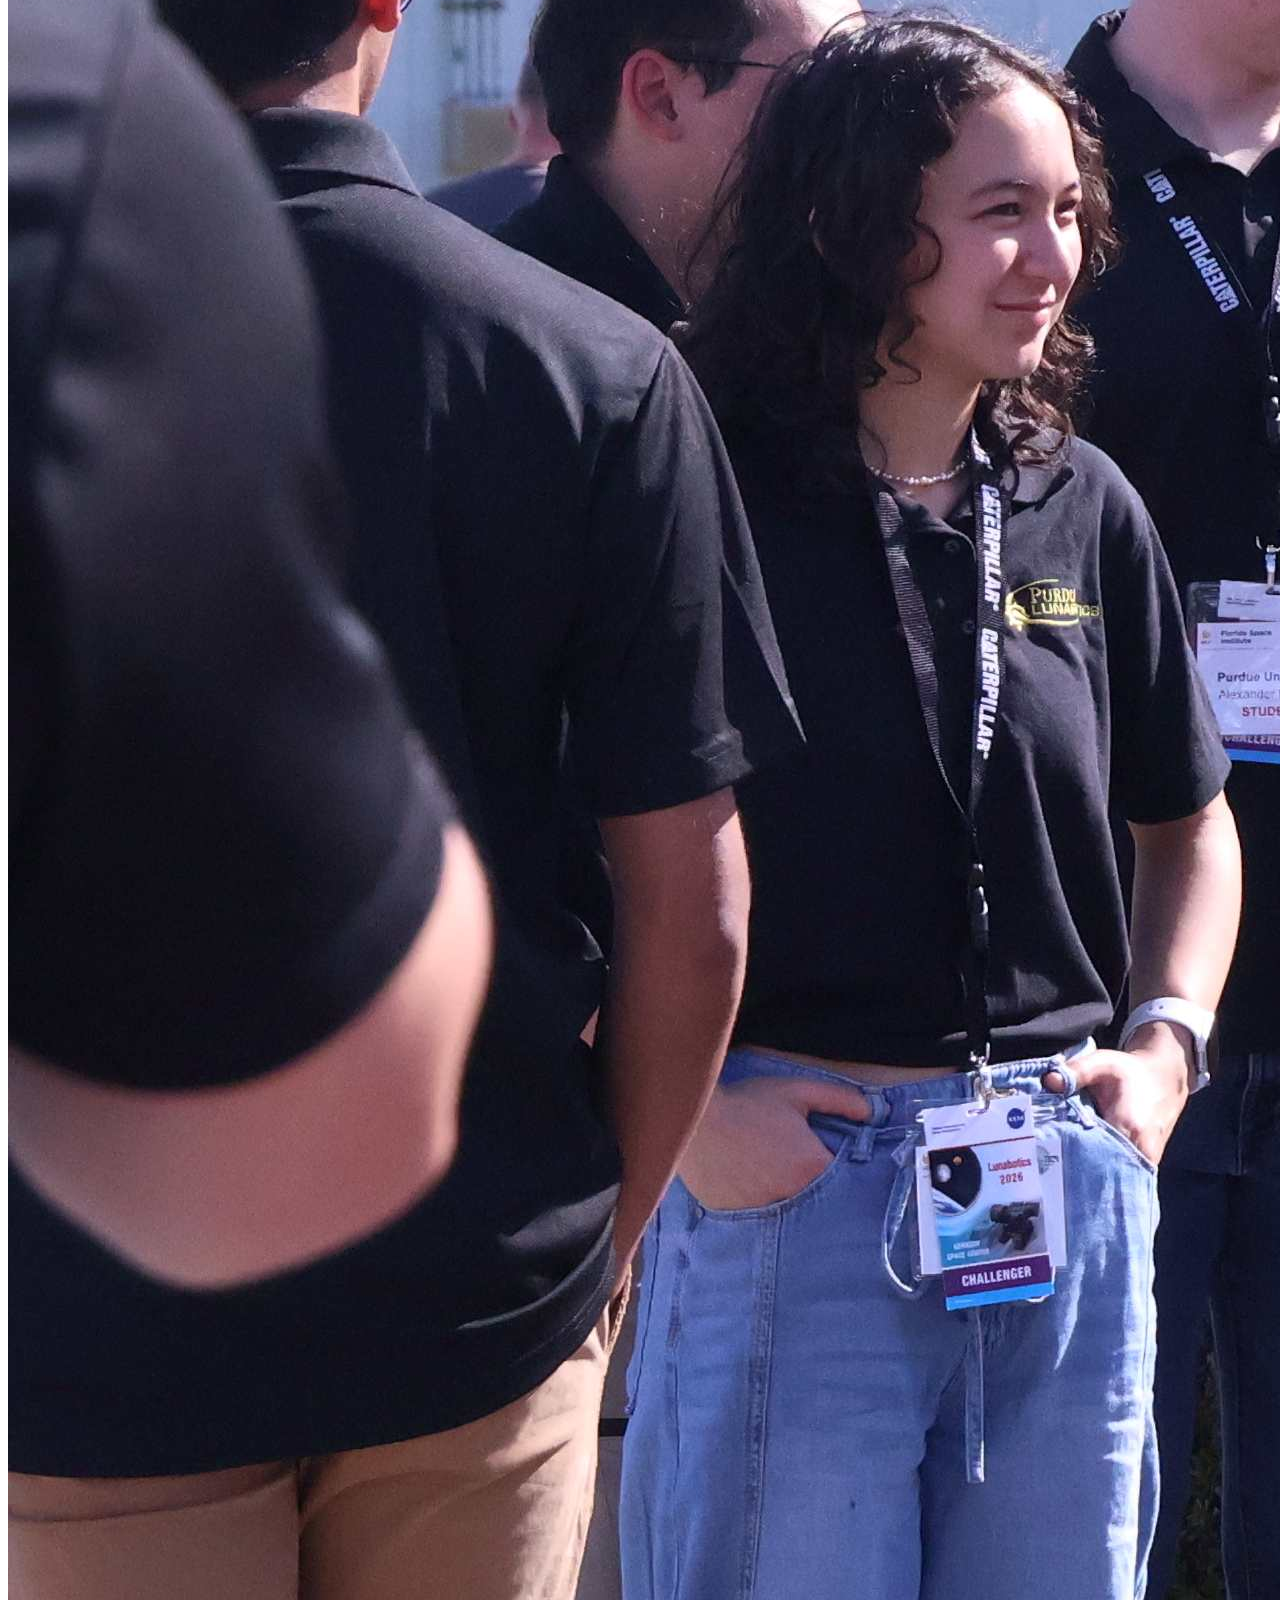
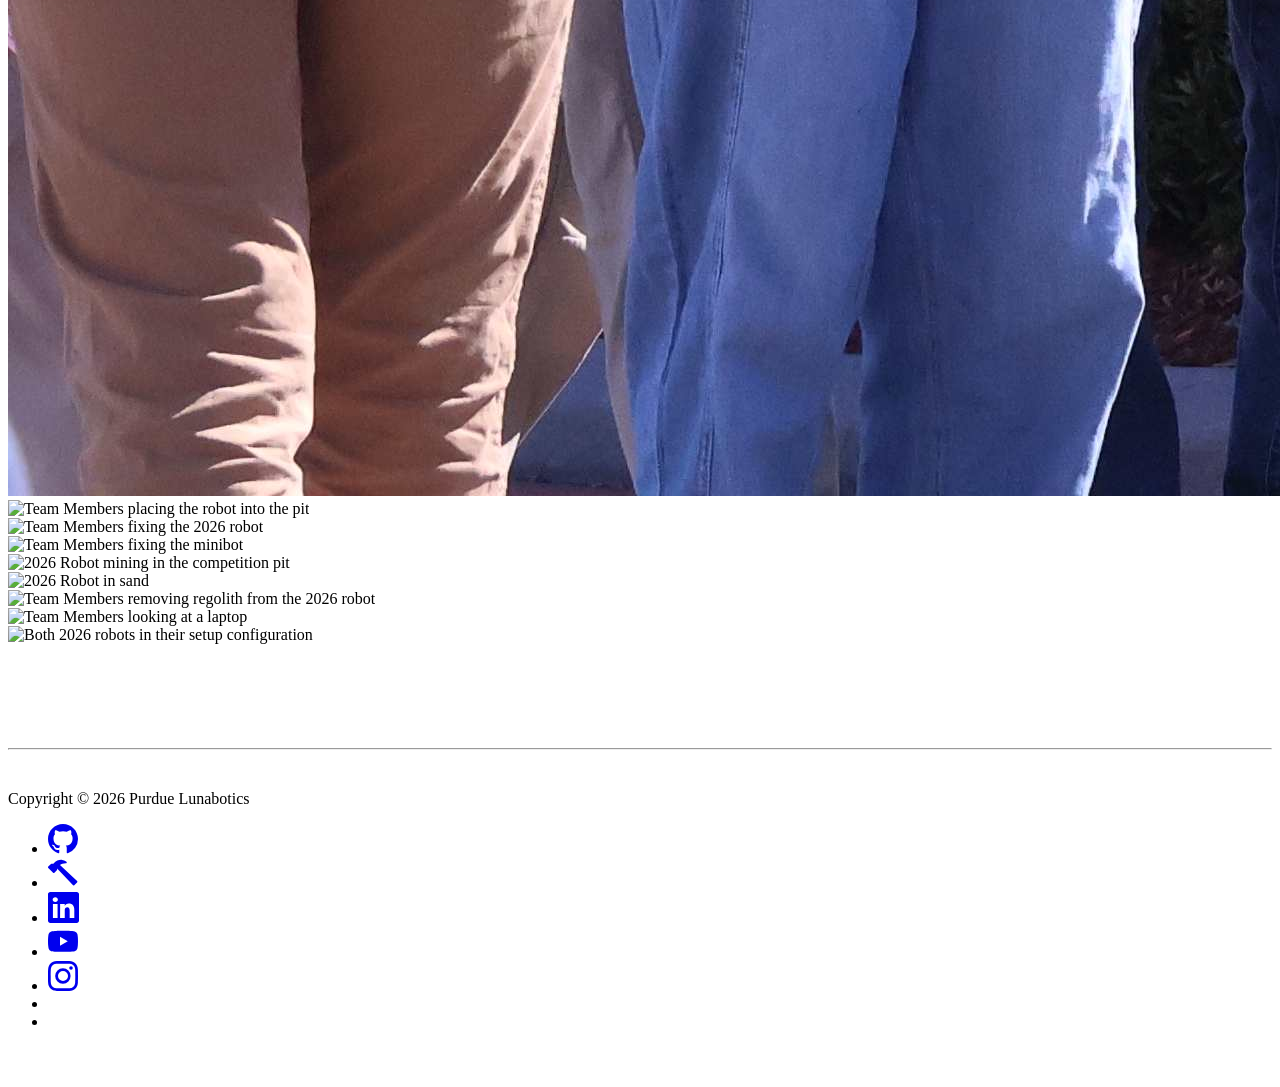
==== commit 60e72303: "actually reading instructions to push things" ====
--- a/index.html
+++ b/index.html
@@ -5,16 +5,16 @@
     <meta charset="utf-8">
     <meta name="viewport" content="width=device-width, initial-scale=1.0, shrink-to-fit=no">
     <title>Home - Purdue Lunabotics</title>
-    <link rel="canonical" href="https://web.ics.purdue.edu/~lunabot/">
-    <meta property="og:url" content="https://web.ics.purdue.edu/~lunabot/">
+    <link rel="canonical" href="https://purduelunabotics.com/">
+    <meta property="og:url" content="https://purduelunabotics.com/">
     <meta name="description" content="We are the Purdue University team competing in the NASA Lunabotics Competition, an annual moon mining rover challenge. ">
-    <meta property="og:image" content="https://web.ics.purdue.edu/~lunabot/assets/img/LogoSquare.png">
+    <meta property="og:image" content="https://purduelunabotics.com/assets/img/LogoSquare.png">
     <script type="application/ld+json">
         {
             "@context": "http://schema.org",
             "@type": "WebSite",
             "name": "Purdue Lunabotics",
-            "url": "https://web.ics.purdue.edu/~lunabot"
+            "url": "https://purduelunabotics.com"
         }
     </script>
     <link rel="icon" type="image/png" sizes="960x960" href="assets/img/LogoSquare.png">
@@ -29,23 +29,25 @@
     <link rel="stylesheet" href="assets/fonts/line-awesome.min.css">
     <link rel="stylesheet" href="assets/css/bss-overrides.css">
     <link rel="stylesheet" href="assets/css/animate.min.css">
+    <link rel="stylesheet" href="assets/css/swiper.min.css">
     <link rel="stylesheet" href="assets/css/accordion-faq-list.css">
     <link rel="stylesheet" href="assets/css/Lightbox-Gallery-baguetteBox.min.css">
+    <link rel="stylesheet" href="assets/css/untitled.css">
 </head>
 
 <body>
     <nav class="navbar navbar-expand-xl sticky-top py-3 navbar-shrink" id="mainNav">
-        <div class="container-fluid"><a class="navbar-brand d-flex align-items-center" href="/~lunabot/index.html"><img class="swing animated" src="assets/img/LogoCropped.png" width="192" height="62"></a><button data-bs-toggle="collapse" class="navbar-toggler" data-bs-target="#navcol-1"><span class="visually-hidden">Toggle navigation</span><span class="navbar-toggler-icon"></span></button>
+        <div class="container-fluid"><a class="navbar-brand d-flex align-items-center" href="index.html"><img class="swing animated" src="assets/img/LogoCropped.png" width="192" height="62"></a><button data-bs-toggle="collapse" class="navbar-toggler" data-bs-target="#navcol-1"><span class="visually-hidden">Toggle navigation</span><span class="navbar-toggler-icon"></span></button>
             <div class="collapse navbar-collapse" id="navcol-1">
                 <ul class="navbar-nav mx-auto">
-                    <li class="nav-item"><a class="nav-link" href="/~lunabot/index.html">Home</a></li>
-                    <li class="nav-item"><a class="nav-link" href="/~lunabot/team.html">Team</a></li>
-                    <li class="nav-item"><a class="nav-link" href="/~lunabot/vip.html">VIP</a></li>
-                    <li class="nav-item"><a class="nav-link" href="/~lunabot/testimonials.html">Testimonials</a></li>
-                    <li class="nav-item"><a class="nav-link" href="/~lunabot/sponsors.html">Sponsors</a></li>
-                    <li class="nav-item"><a class="nav-link" href="/~lunabot/calendar.html">Calendar</a></li>
-                    <li class="nav-item"><a class="nav-link" href="/~lunabot/donate.html">Donate</a></li>
-                </ul><a class="btn btn-primary" role="button" href="/~lunabot/join.html" style="margin: 3px;">Join Us</a><a class="btn btn-primary" role="button" href="/~lunabot/contact.html" style="margin: 4px;">Contact Us</a>
+                    <li class="nav-item"><a class="nav-link active" href="index.html">Home</a></li>
+                    <li class="nav-item"><a class="nav-link" href="team.html">Team</a></li>
+                    <li class="nav-item"><a class="nav-link" href="vip.html">VIP</a></li>
+                    <li class="nav-item"><a class="nav-link" href="testimonials.html">Testimonials</a></li>
+                    <li class="nav-item"><a class="nav-link" href="sponsors.html">Sponsors</a></li>
+                    <li class="nav-item"><a class="nav-link" href="calendar.html">Calendar</a></li>
+                    <li class="nav-item"><a class="nav-link" href="donate.html">Donate</a></li>
+                </ul><a class="btn btn-primary" role="button" href="join.html" style="margin: 3px;">Join Us</a><a class="btn btn-primary" role="button" href="contact.html" style="margin: 4px;">Contact Us</a>
             </div>
         </div>
     </nav>
@@ -56,18 +58,20 @@
                 <div class="col-md-6 text-center text-md-start d-flex d-sm-flex d-md-flex justify-content-center align-items-center justify-content-md-start align-items-md-center justify-content-xl-center">
                     <div style="max-width: 350px;">
                         <h2 class="text-uppercase fw-bold">Who Are We?</h2>
-                        <p class="my-3">Purdue Lunabotics is a student organization at Purdue University that has been designing, building and operating lunar robots to compete at the NASA Lunabotics Competition for over a decade.&nbsp;</p><a class="btn btn-primary btn-lg me-2" role="button" data-bss-hover-animate="pulse" href="#history">Learn More</a><a class="btn btn-outline-primary btn-lg" role="button" data-bss-hover-animate="pulse" href="/~lunabot/join.html">Join</a>
+                        <p class="my-3">Purdue Lunabotics is a student organization at Purdue University that has been designing, building and operating lunar robots to compete at the NASA Lunabotics Competition for over a decade.&nbsp;</p><a class="btn btn-primary btn-lg me-2" role="button" data-bss-hover-animate="pulse" href="#history">Learn More</a><a class="btn btn-outline-primary btn-lg" role="button" data-bss-hover-animate="pulse" href="join.html">Join</a>
                     </div>
                 </div>
                 <div class="col-md-6">
                     <div class="carousel slide" data-bs-ride="false" id="carousel-1">
                         <div class="carousel-inner">
-                            <div class="carousel-item active"><img class="img-fluid w-100 d-block" width="750" height="500" src="assets/img/PH_2425Robot.png" alt="24-25 Robot in Competition Pit"></div>
+                            <div class="carousel-item active"><img class="img-fluid w-100 d-block" width="1024" height="683" src="assets/img/PH_2526_Robot_Mining.jpg" alt="2026 Robot Mining Material in the competition pit"></div>
                             <div class="carousel-item"><img class="img-fluid w-100 d-block" width="1500" height="1000" src="assets/img/PH_2425RobotTeamPit.png" alt="2024-2025 Robot being set up by the team in the competition pit"></div>
-                            <div class="carousel-item"><img class="img-fluid w-100 d-block" width="706" height="719" src="assets/img/PH_2425RobotTeamPit2.png" alt="2024-25 Robot being emptied of regolith in the competition pit"></div>
+                            <div class="carousel-item"><img class="img-fluid w-100 d-block" width="1024" height="683" src="assets/img/PH_2526_MiniCart.jpg" alt="2026 Minibot on a cart in the robopits"></div>
+                            <div class="carousel-item"><img class="img-fluid w-100 d-block" width="1024" height="683" src="assets/img/PH_2526_CarryingMinibot.jpg" alt="2024-25 Robot being emptied of regolith in the competition pit"></div>
+                            <div class="carousel-item"><img class="img-fluid w-100 d-block" width="665" height="444" src="assets/img/PH_2526Pit.png" alt="2026 Robot in our test pit"></div>
                         </div>
                         <div><a class="carousel-control-prev" href="#carousel-1" role="button" data-bs-slide="prev"><span class="carousel-control-prev-icon"></span><span class="visually-hidden">Previous</span></a><a class="carousel-control-next" href="#carousel-1" role="button" data-bs-slide="next"><span class="carousel-control-next-icon"></span><span class="visually-hidden">Next</span></a></div>
-                        <div class="carousel-indicators"><button type="button" data-bs-target="#carousel-1" data-bs-slide-to="0" class="active"></button> <button type="button" data-bs-target="#carousel-1" data-bs-slide-to="1"></button> <button type="button" data-bs-target="#carousel-1" data-bs-slide-to="2"></button></div>
+                        <div class="carousel-indicators"><button type="button" data-bs-target="#carousel-1" data-bs-slide-to="0" class="active"></button> <button type="button" data-bs-target="#carousel-1" data-bs-slide-to="1"></button> <button type="button" data-bs-target="#carousel-1" data-bs-slide-to="2"></button> <button type="button" data-bs-target="#carousel-1" data-bs-slide-to="3"></button> <button type="button" data-bs-target="#carousel-1" data-bs-slide-to="4"></button></div>
                     </div>
                 </div>
             </div>
@@ -79,11 +83,21 @@
                         <div class="col-md-6">
                             <div class="text-white p-4 p-md-5">
                                 <h2 class="fw-bold text-white mb-3">History</h2>
-                                <p class="mb-4">Purdue Lunabotics was founded in 2012 and has been making robots ever since. <br>In 2015 and 2016 we placed 2nd overall at the NASA Competition.<br>In 2023, We placed 3rd place in Autonomy and collected the 5th most gravel out of the 20+ teams competing.&nbsp;<br>In 2024, We placed 2nd in Presentation and Demonstration, 3rd in Systems Engineering, and 6th in Autonomy.<br>In 2025, We placed 1st in Autonomy, 5th in Systems Engineering, and 3rd at the University of Central Florida Qualifier.</p>
+                                <p class="mb-4">Purdue Lunabotics was founded in 2012 and has been making robots ever since. <br>In 2015 and 2016 we placed 2nd overall at the NASA Competition.<br>In 2023, We placed 3rd place in Autonomy and collected the 5th most gravel out of the 20+ teams competing.&nbsp;<br>In 2024, We placed 2nd in Presentation and Demonstration, 3rd in Systems Engineering, and 6th in Autonomy.<br>In 2025, We placed 1st in Autonomy, 5th in Systems Engineering, and 3rd at the University of Central Florida Qualifier.<br>In 2026, We placed 4th in Autonomy and 8th in Systems Engineering.</p>
                                 <div class="my-3"></div>
                             </div>
                         </div>
-                        <div class="col"><img class="img-fluid" width="750" height="500" src="assets/img/PH_2425RobotHallway.png" alt="2024-25 Team before Final Competition Run"></div>
+                        <div class="col">
+                            <div class="carousel slide" data-bs-ride="false" id="carousel-2">
+                                <div class="carousel-inner">
+                                    <div class="carousel-item active"><img class="img-fluid w-100 d-block" width="750" height="500" src="assets/img/PH_2425RobotHallway.png" alt="2024-25 Team before Final Competition Run"></div>
+                                    <div class="carousel-item"><img class="img-fluid w-100 d-block" width="1024" height="683" src="assets/img/PH_TeamWalking.jpg" alt="Team Members Walking"></div>
+                                    <div class="carousel-item"><img class="img-fluid w-100 d-block" width="1024" height="683" src="assets/img/PH_TeamHuddle.jpg" alt="Team Members in a pre-run huddle"></div>
+                                </div>
+                                <div><a class="carousel-control-prev" href="#carousel-2" role="button" data-bs-slide="prev"><span class="carousel-control-prev-icon"></span><span class="visually-hidden">Previous</span></a><a class="carousel-control-next" href="#carousel-2" role="button" data-bs-slide="next"><span class="carousel-control-next-icon"></span><span class="visually-hidden">Next</span></a></div>
+                                <div class="carousel-indicators"><button type="button" data-bs-target="#carousel-2" data-bs-slide-to="0" class="active"></button> <button type="button" data-bs-target="#carousel-2" data-bs-slide-to="1"></button> <button type="button" data-bs-target="#carousel-2" data-bs-slide-to="2"></button></div>
+                            </div>
+                        </div>
                     </div>
                 </div>
             </div>
@@ -127,19 +141,8 @@
                                         <path d="M18.5 5.5l-8 8"></path>
                                         <path d="M8.276 11.284l4.44 4.44a.968 .968 0 0 1 0 1.369l-2.704 2.704a4.108 4.108 0 0 1 -5.809 -5.81l2.704 -2.703a.968 .968 0 0 1 1.37 0z"></path>
                                     </svg></div>
-                                <h5 class="fw-bold card-title">Excavation</h5>
-                                <p class="text-muted mb-4 card-text">Design the system to collect lunar material from the arena.</p>
-                            </div>
-                        </div>
-                    </div>
-                    <div class="col mb-4">
-                        <div class="card shadow-sm">
-                            <div class="card-body px-4 px-md-5 py-5">
-                                <div class="bs-icon-lg d-flex justify-content-center align-items-center mb-3 bs-icon" style="top: 1rem;right: 1rem;position: absolute;"><svg xmlns="http://www.w3.org/2000/svg" width="1em" height="1em" fill="currentColor" viewBox="0 0 16 16" class="bi bi-bucket text-success">
-                                        <path d="M2.522 5H2a.5.5 0 0 0-.494.574l1.372 9.149A1.5 1.5 0 0 0 4.36 16h7.278a1.5 1.5 0 0 0 1.483-1.277l1.373-9.149A.5.5 0 0 0 14 5h-.522A5.5 5.5 0 0 0 2.522 5zm1.005 0a4.5 4.5 0 0 1 8.945 0H3.527zm9.892 1-1.286 8.574a.5.5 0 0 1-.494.426H4.36a.5.5 0 0 1-.494-.426L2.58 6h10.838z"></path>
-                                    </svg></div>
-                                <h5 class="fw-bold card-title">Deposition</h5>
-                                <p class="text-muted mb-4 card-text">Design how our robot contains and deposits lunar material in the specified area.</p>
+                                <h5 class="fw-bold card-title">Excavation - Deposition</h5>
+                                <p class="text-muted mb-4 card-text">Design the system to pick up and hold lunar material from the arena.</p>
                             </div>
                         </div>
                     </div>
@@ -191,13 +194,13 @@
                             </div>
                         </div>
                     </div>
-                    <div class="col mb-4">
+                    <div class="col mb-4 mx-auto">
                         <div class="card shadow-sm">
                             <div class="card-body px-4 px-md-5 py-5">
                                 <div class="bs-icon-lg d-flex justify-content-center align-items-center mb-3 bs-icon" style="top: 1rem;right: 1rem;position: absolute;"><svg xmlns="http://www.w3.org/2000/svg" width="1em" height="1em" fill="currentColor" viewBox="0 0 16 16" class="bi bi-hammer text-success">
                                         <path d="M9.972 2.508a.5.5 0 0 0-.16-.556l-.178-.129a5.009 5.009 0 0 0-2.076-.783C6.215.862 4.504 1.229 2.84 3.133H1.786a.5.5 0 0 0-.354.147L.146 4.567a.5.5 0 0 0 0 .706l2.571 2.579a.5.5 0 0 0 .708 0l1.286-1.29a.5.5 0 0 0 .146-.353V5.57l8.387 8.873A.5.5 0 0 0 14 14.5l1.5-1.5a.5.5 0 0 0 .017-.689l-9.129-8.63c.747-.456 1.772-.839 3.112-.839a.5.5 0 0 0 .472-.334z"></path>
                                     </svg></div>
-                                <h5 class="fw-bold card-title">Fabrication &amp; Operations</h5>
+                                <h5 class="fw-bold card-title">Fabrication Operations</h5>
                                 <p class="text-muted mb-4 card-text">Manufacture all robot parts and work with design teams to ensure all parts are manufacturable.</p>
                             </div>
                         </div>
@@ -234,12 +237,34 @@
                 </div>
             </div>
         </div>
+        <div class="swiper" id="swiper-1" style="width: 750px;" data-bss-swiper="{&quot;direction&quot;:&quot;horizontal&quot;,&quot;effect&quot;:&quot;slide&quot;,&quot;pagination&quot;:{&quot;el&quot;:&quot;.swiper-pagination&quot;,&quot;type&quot;:&quot;bullets&quot;},&quot;navigation&quot;:{&quot;nextEl&quot;:&quot;.swiper-button-next&quot;,&quot;prevEl&quot;:&quot;.swiper-button-prev&quot;}}">
+            <div class="swiper-wrapper">
+                <div class="swiper-slide"><img class="img-fluid w-100" width="1024" height="683" src="assets/img/PH_2526_FixRobot1.jpg" alt="Team Members fixing our 2026 Robot" style="margin-top: 30px;"></div>
+                <div class="swiper-slide"><img class="img-fluid" width="1024" height="683" src="assets/img/PH_2526_Interview.jpg" alt="Team Member getting interviewed"></div>
+                <div class="swiper-slide"><img class="img-fluid w-100" width="1024" height="683" src="assets/img/PH_2526_Observing.jpg" alt="Team Member looking into the competition pit"></div>
+                <div class="swiper-slide"><img class="img-fluid w-100" width="1024" height="683" src="assets/img/PH_2526_CarryingRobot.jpg" alt="Team Members carrying the 2026 robot"></div>
+                <div class="swiper-slide"><img class="img-fluid" width="6000" height="4000" src="assets/img/PH_meatball.jpg" alt="Team Members carrying the 2026 minibot"></div>
+                <div class="swiper-slide"><img class="img-fluid" width="1024" height="683" src="assets/img/PH_2526_PlacingRobot.jpg" alt="Team Members placing the robot into the pit"></div>
+                <div class="swiper-slide"><img class="img-fluid" width="1000" height="750" src="assets/img/PH_2526_FixRobot2.jpg" alt="Team Members fixing the 2026 robot"></div>
+                <div class="swiper-slide"><img class="img-fluid" width="1024" height="683" src="assets/img/PH_2526_FixMinibot2.jpg" alt="Team Members fixing the minibot"></div>
+                <div class="swiper-slide"><img class="img-fluid" width="1024" height="683" src="assets/img/PH_2526_FixMinibot.jpg" alt="2026 Robot mining in the competition pit"></div>
+                <div class="swiper-slide"><img class="img-fluid" width="1024" height="683" src="assets/img/PH_2526_Robot_Sand2.jpg" alt="2026 Robot in sand"></div>
+                <div class="swiper-slide"><img class="img-fluid" width="1024" height="683" src="assets/img/PH_2526_BlowoffRobot.jpg" alt="Team Members removing regolith from the 2026 robot"></div>
+                <div class="swiper-slide"><img class="img-fluid" width="1024" height="683" src="assets/img/PH_TeamLookingAtLaptop.jpg" alt="Team Members looking at a laptop"></div>
+                <div class="swiper-slide"><img class="img-fluid" width="1024" height="683" src="assets/img/PH_2526_BothBots_Setup.jpg" alt="Both 2026 robots in their setup configuration"></div>
+            </div>
+            <div>
+                <div class="swiper-button-prev"></div>
+                <div class="swiper-button-next"></div>
+            </div>
+            <div class="swiper-pagination"></div>
+        </div>
     </section>
     <footer class="bg-primary-gradient">
         <div class="container py-4 py-lg-5">
             <hr>
             <div class="text-muted d-flex justify-content-between align-items-center pt-3">
-                <p class="mb-0">Copyright © 2025 Purdue Lunabotics</p>
+                <p class="mb-0">Copyright © 2026 Purdue Lunabotics</p>
                 <ul class="list-inline mb-0">
                     <li class="list-inline-item"><a href="https://github.com/PurdueLunabotics/purdue_lunabotics" target="_blank"><svg xmlns="http://www.w3.org/2000/svg" width="1em" height="1em" fill="currentColor" viewBox="0 0 16 16" class="bi bi-github" style="font-size: 30px;">
                                 <path d="M8 0C3.58 0 0 3.58 0 8c0 3.54 2.29 6.53 5.47 7.59.4.07.55-.17.55-.38 0-.19-.01-.82-.01-1.49-2.01.37-2.53-.49-2.69-.94-.09-.23-.48-.94-.82-1.13-.28-.15-.68-.52-.01-.53.63-.01 1.08.58 1.23.82.72 1.21 1.87.87 2.33.66.07-.52.28-.87.51-1.07-1.78-.2-3.64-.89-3.64-3.95 0-.87.31-1.59.82-2.15-.08-.2-.36-1.02.08-2.12 0 0 .67-.21 2.2.82.64-.18 1.32-.27 2-.27.68 0 1.36.09 2 .27 1.53-1.04 2.2-.82 2.2-.82.44 1.1.16 1.92.08 2.12.51.56.82 1.27.82 2.15 0 3.07-1.87 3.75-3.65 3.95.29.25.54.73.54 1.48 0 1.07-.01 1.93-.01 2.2 0 .21.15.46.55.38A8.012 8.012 0 0 0 16 8c0-4.42-3.58-8-8-8"></path>
@@ -256,17 +281,14 @@
                     <li class="list-inline-item"><a href="https://www.instagram.com/purduelunabotics/" target="_blank"><svg xmlns="http://www.w3.org/2000/svg" width="1em" height="1em" fill="currentColor" viewBox="0 0 16 16" class="bi bi-instagram" style="font-size: 30px;">
                                 <path d="M8 0C5.829 0 5.556.01 4.703.048 3.85.088 3.269.222 2.76.42a3.917 3.917 0 0 0-1.417.923A3.927 3.927 0 0 0 .42 2.76C.222 3.268.087 3.85.048 4.7.01 5.555 0 5.827 0 8.001c0 2.172.01 2.444.048 3.297.04.852.174 1.433.372 1.942.205.526.478.972.923 1.417.444.445.89.719 1.416.923.51.198 1.09.333 1.942.372C5.555 15.99 5.827 16 8 16s2.444-.01 3.298-.048c.851-.04 1.434-.174 1.943-.372a3.916 3.916 0 0 0 1.416-.923c.445-.445.718-.891.923-1.417.197-.509.332-1.09.372-1.942C15.99 10.445 16 10.173 16 8s-.01-2.445-.048-3.299c-.04-.851-.175-1.433-.372-1.941a3.926 3.926 0 0 0-.923-1.417A3.911 3.911 0 0 0 13.24.42c-.51-.198-1.092-.333-1.943-.372C10.443.01 10.172 0 7.998 0h.003zm-.717 1.442h.718c2.136 0 2.389.007 3.232.046.78.035 1.204.166 1.486.275.373.145.64.319.92.599.28.28.453.546.598.92.11.281.24.705.275 1.485.039.843.047 1.096.047 3.231s-.008 2.389-.047 3.232c-.035.78-.166 1.203-.275 1.485a2.47 2.47 0 0 1-.599.919c-.28.28-.546.453-.92.598-.28.11-.704.24-1.485.276-.843.038-1.096.047-3.232.047s-2.39-.009-3.233-.047c-.78-.036-1.203-.166-1.485-.276a2.478 2.478 0 0 1-.92-.598 2.48 2.48 0 0 1-.6-.92c-.109-.281-.24-.705-.275-1.485-.038-.843-.046-1.096-.046-3.233 0-2.136.008-2.388.046-3.231.036-.78.166-1.204.276-1.486.145-.373.319-.64.599-.92.28-.28.546-.453.92-.598.282-.11.705-.24 1.485-.276.738-.034 1.024-.044 2.515-.045v.002zm4.988 1.328a.96.96 0 1 0 0 1.92.96.96 0 0 0 0-1.92zm-4.27 1.122a4.109 4.109 0 1 0 0 8.217 4.109 4.109 0 0 0 0-8.217zm0 1.441a2.667 2.667 0 1 1 0 5.334 2.667 2.667 0 0 1 0-5.334"></path>
                             </svg></a></li>
-                    <li class="list-inline-item"><a href="https://www.facebook.com/purduelunabotics" target="_blank"><svg xmlns="http://www.w3.org/2000/svg" width="1em" height="1em" fill="currentColor" viewBox="0 0 16 16" class="bi bi-facebook" style="font-size: 30px;">
-                                <path d="M16 8.049c0-4.446-3.582-8.05-8-8.05C3.58 0-.002 3.603-.002 8.05c0 4.017 2.926 7.347 6.75 7.951v-5.625h-2.03V8.05H6.75V6.275c0-2.017 1.195-3.131 3.022-3.131.876 0 1.791.157 1.791.157v1.98h-1.009c-.993 0-1.303.621-1.303 1.258v1.51h2.218l-.354 2.326H9.25V16c3.824-.604 6.75-3.934 6.75-7.951"></path>
-                            </svg></a></li>
-                    <li class="list-inline-item"><a href="https://x.com/PurdueLunabotic" target="_blank"><svg xmlns="http://www.w3.org/2000/svg" width="1em" height="1em" fill="currentColor" viewBox="0 0 16 16" class="bi bi-twitter" style="font-size: 32px;">
-                                <path d="M5.026 15c6.038 0 9.341-5.003 9.341-9.334 0-.14 0-.282-.006-.422A6.685 6.685 0 0 0 16 3.542a6.658 6.658 0 0 1-1.889.518 3.301 3.301 0 0 0 1.447-1.817 6.533 6.533 0 0 1-2.087.793A3.286 3.286 0 0 0 7.875 6.03a9.325 9.325 0 0 1-6.767-3.429 3.289 3.289 0 0 0 1.018 4.382A3.323 3.323 0 0 1 .64 6.575v.045a3.288 3.288 0 0 0 2.632 3.218 3.203 3.203 0 0 1-.865.115 3.23 3.23 0 0 1-.614-.057 3.283 3.283 0 0 0 3.067 2.277A6.588 6.588 0 0 1 .78 13.58a6.32 6.32 0 0 1-.78-.045A9.344 9.344 0 0 0 5.026 15"></path>
-                            </svg></a></li>
+                    <li class="list-inline-item"><a href="https://www.facebook.com/purduelunabotics" target="_blank"></a></li>
+                    <li class="list-inline-item"><a href="https://x.com/PurdueLunabotic" target="_blank"></a></li>
                 </ul>
             </div>
         </div>
     </footer>
     <script src="assets/bootstrap/js/bootstrap.min.js"></script>
+    <script src="assets/js/swiper.min.js"></script>
     <script src="assets/js/bs-init.js"></script>
     <script src="assets/js/bold-and-bright.js"></script>
     <script src="assets/js/Lightbox-Gallery-baguetteBox.min.js"></script>
